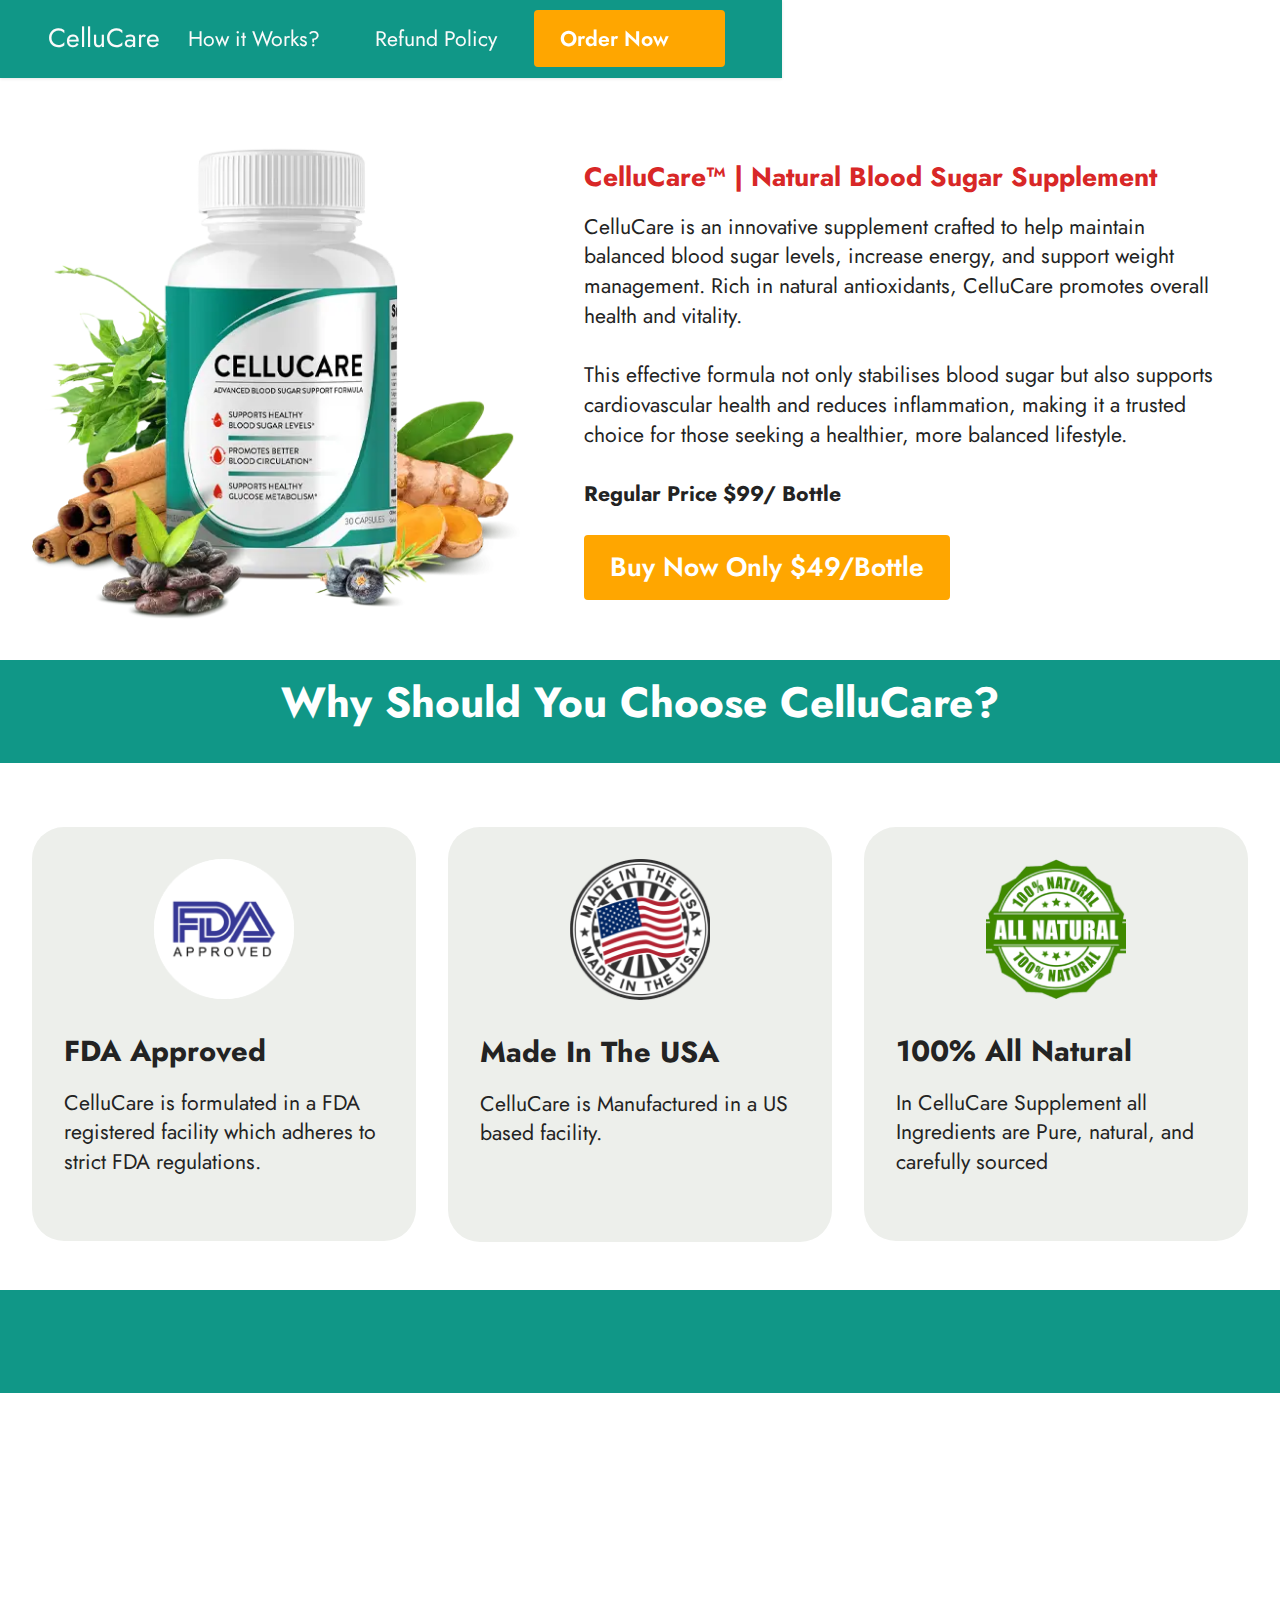
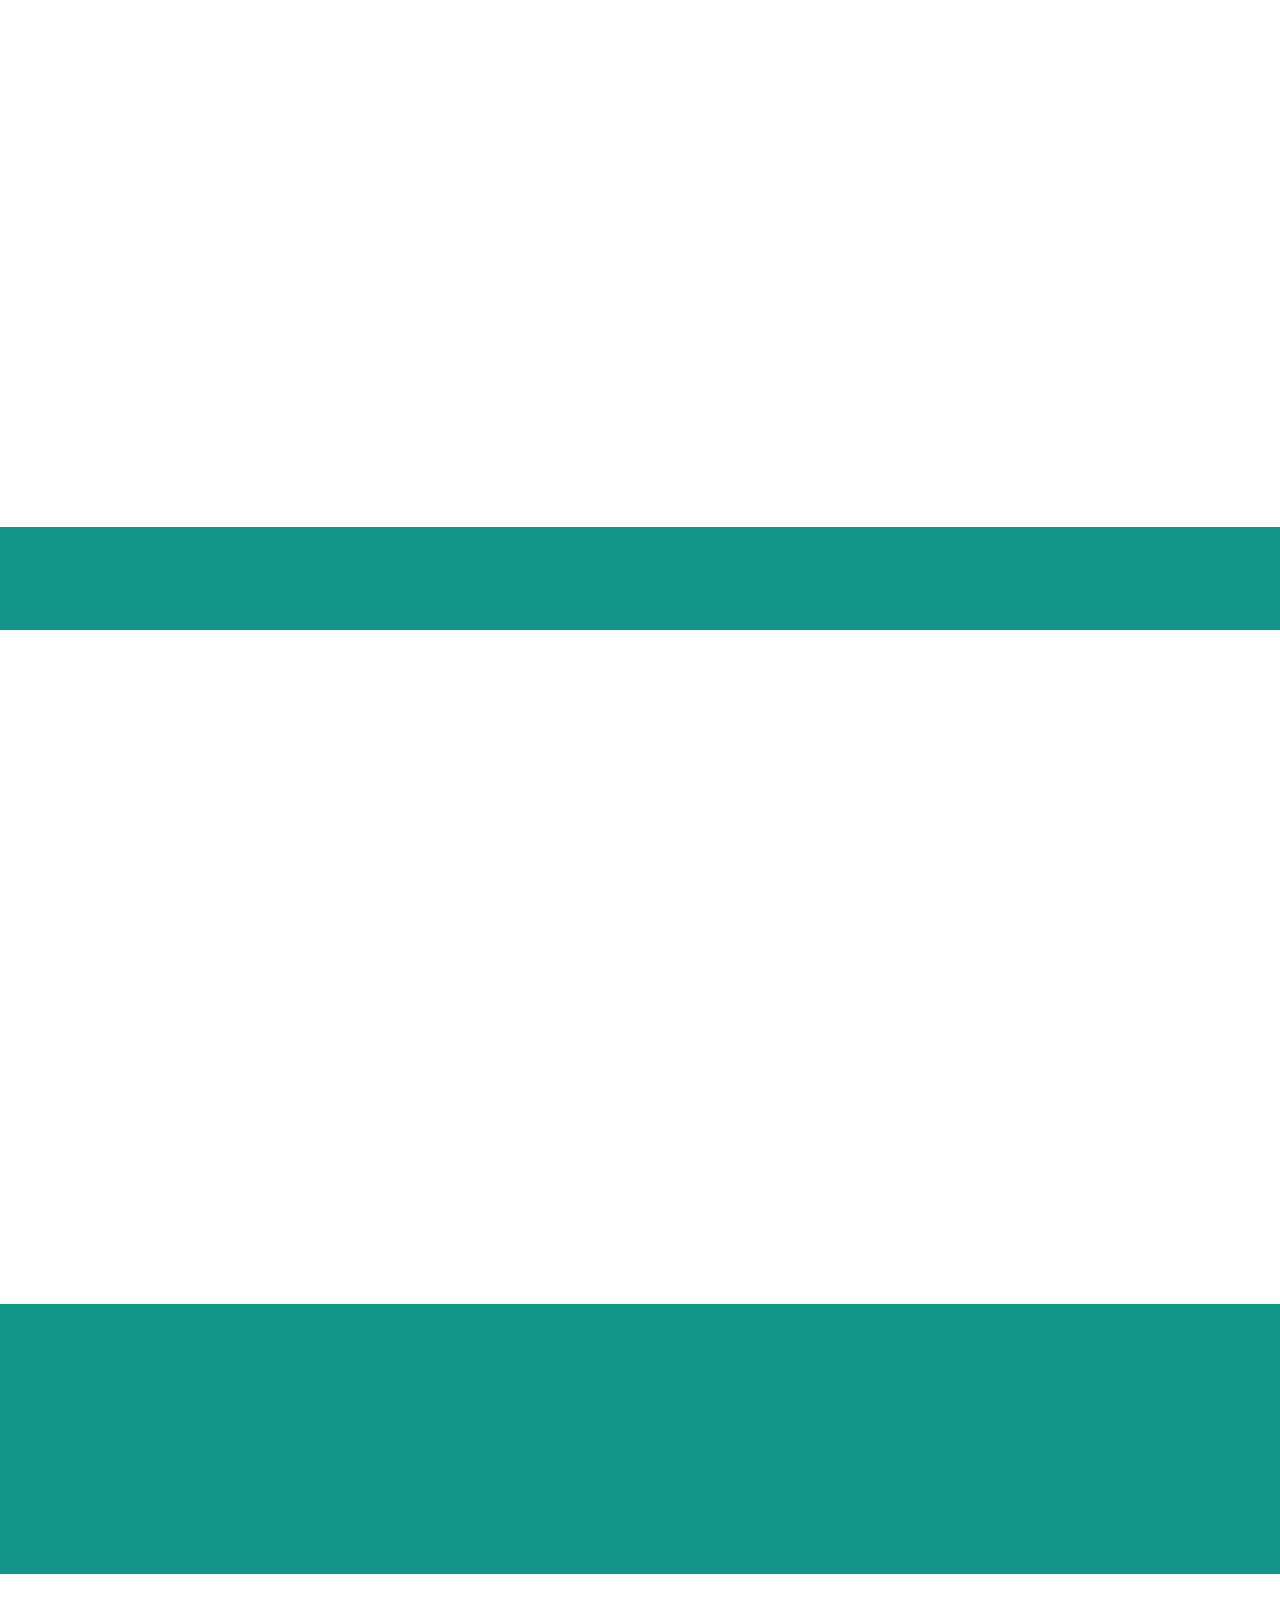
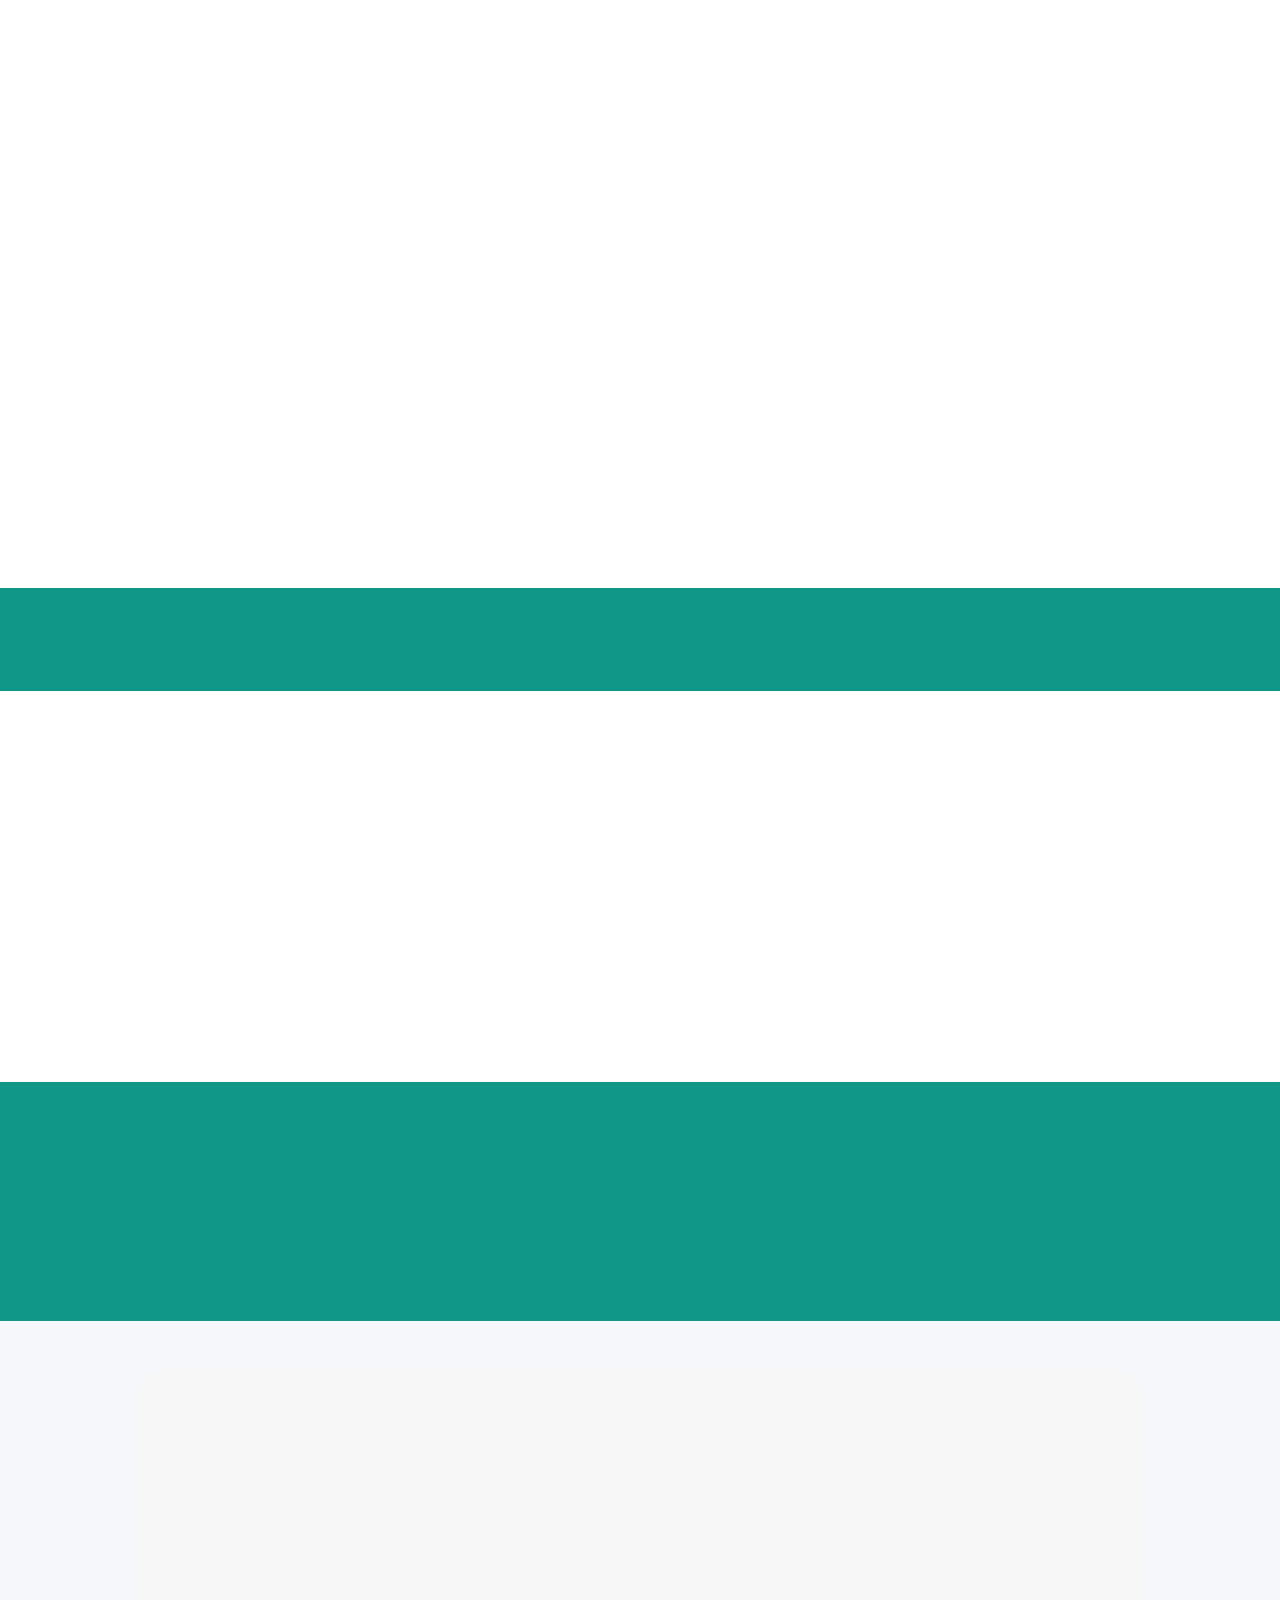
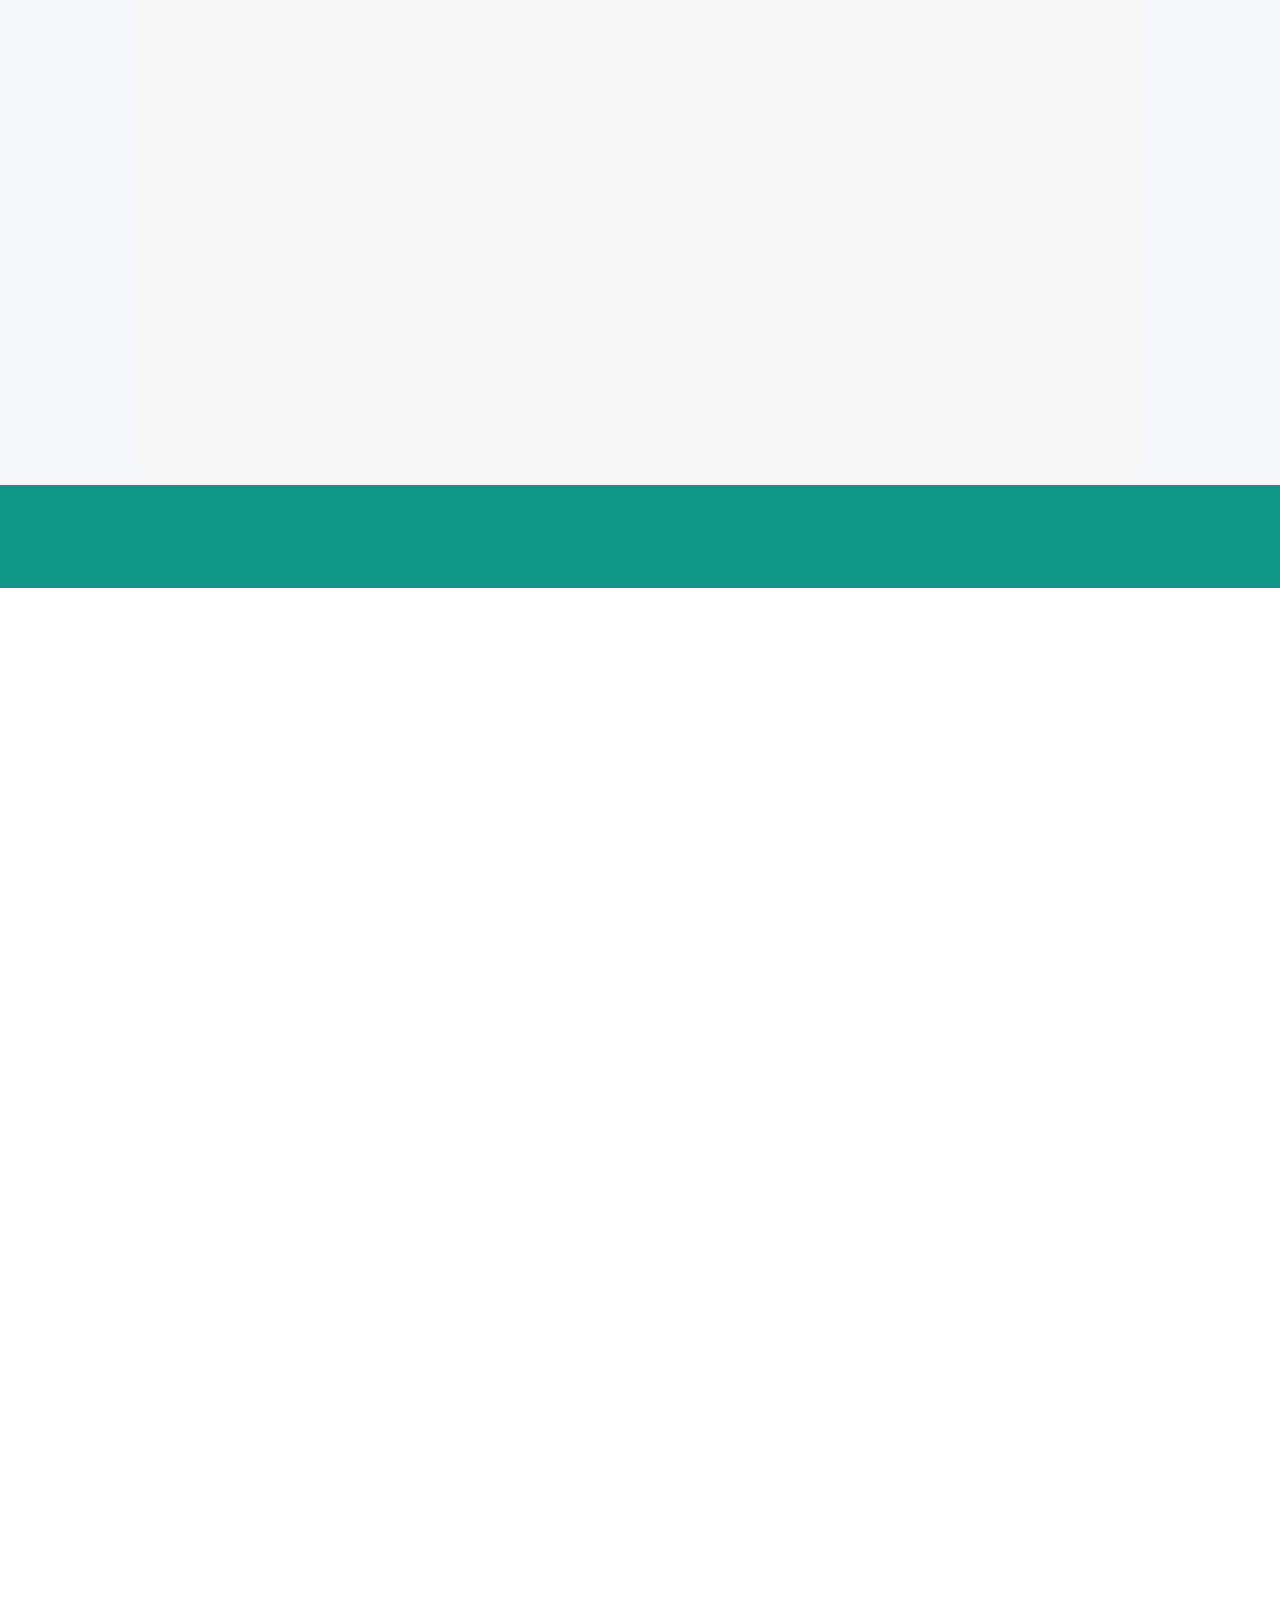
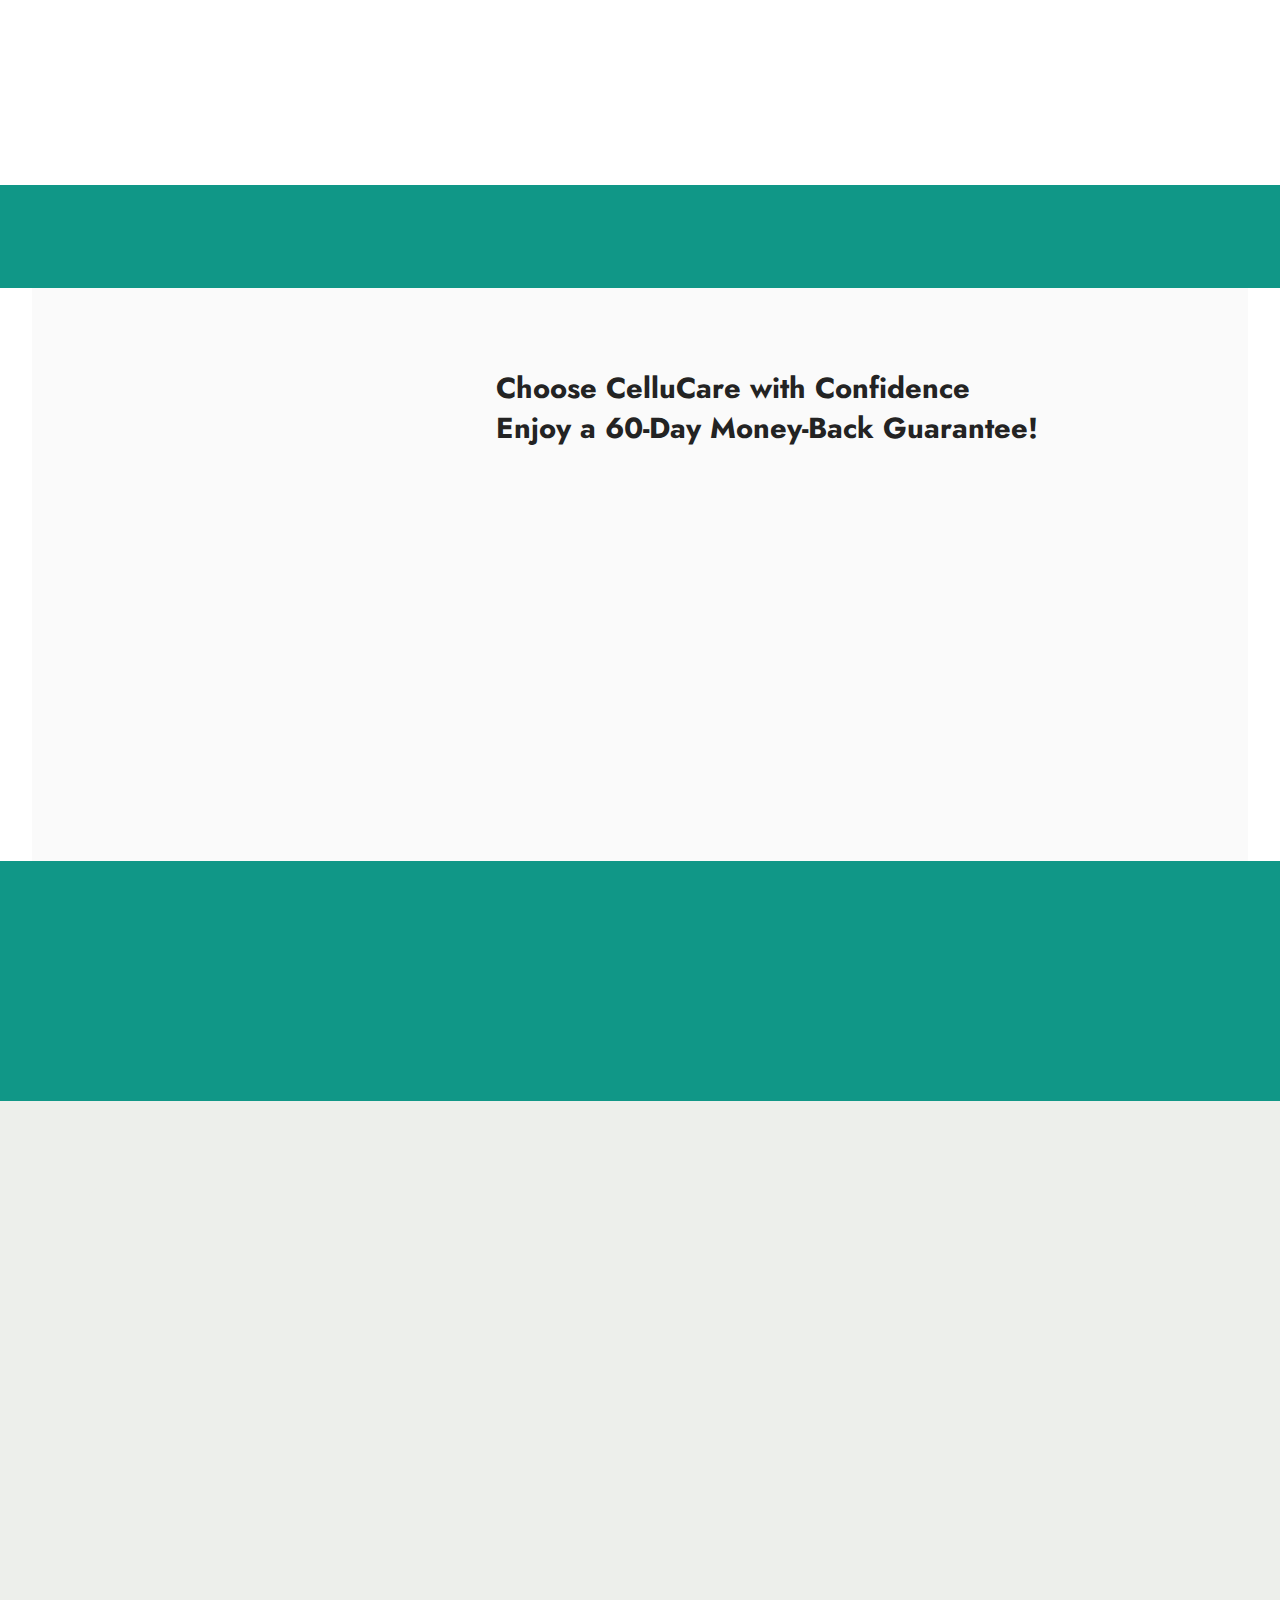
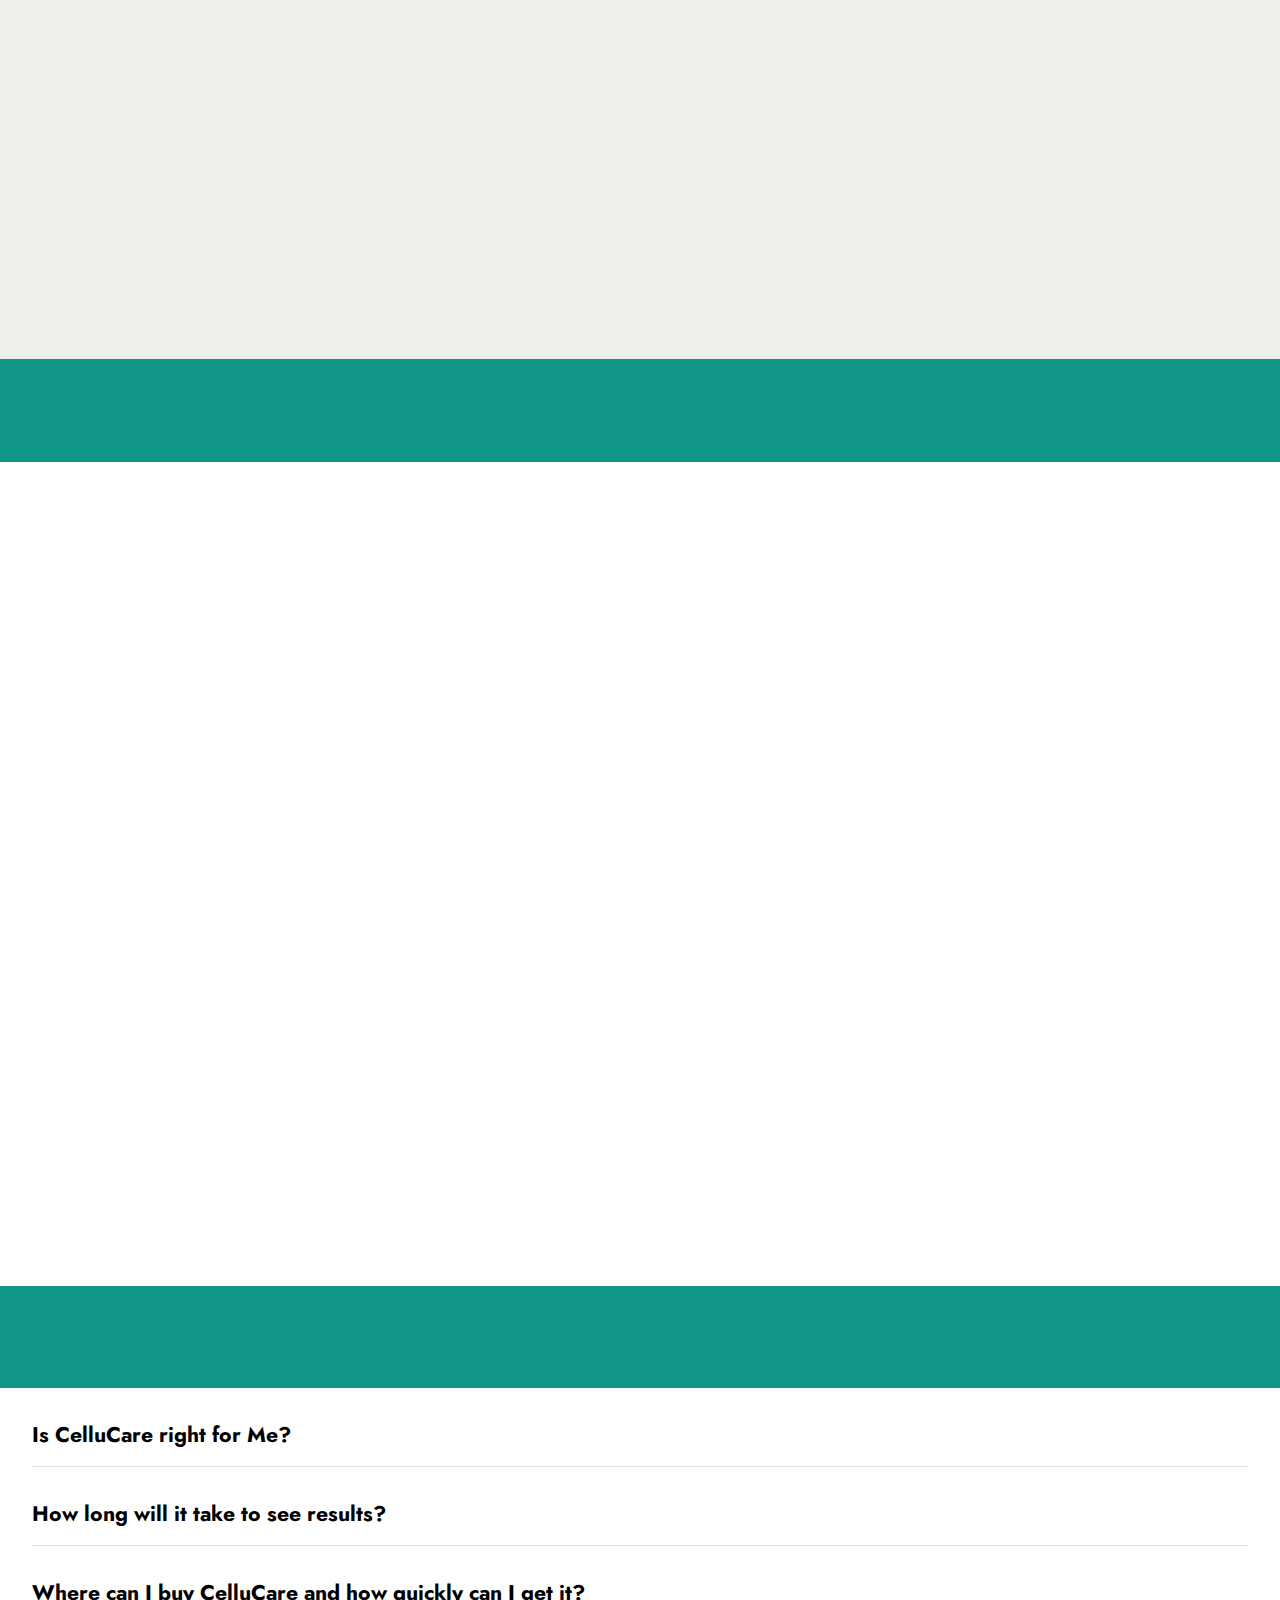
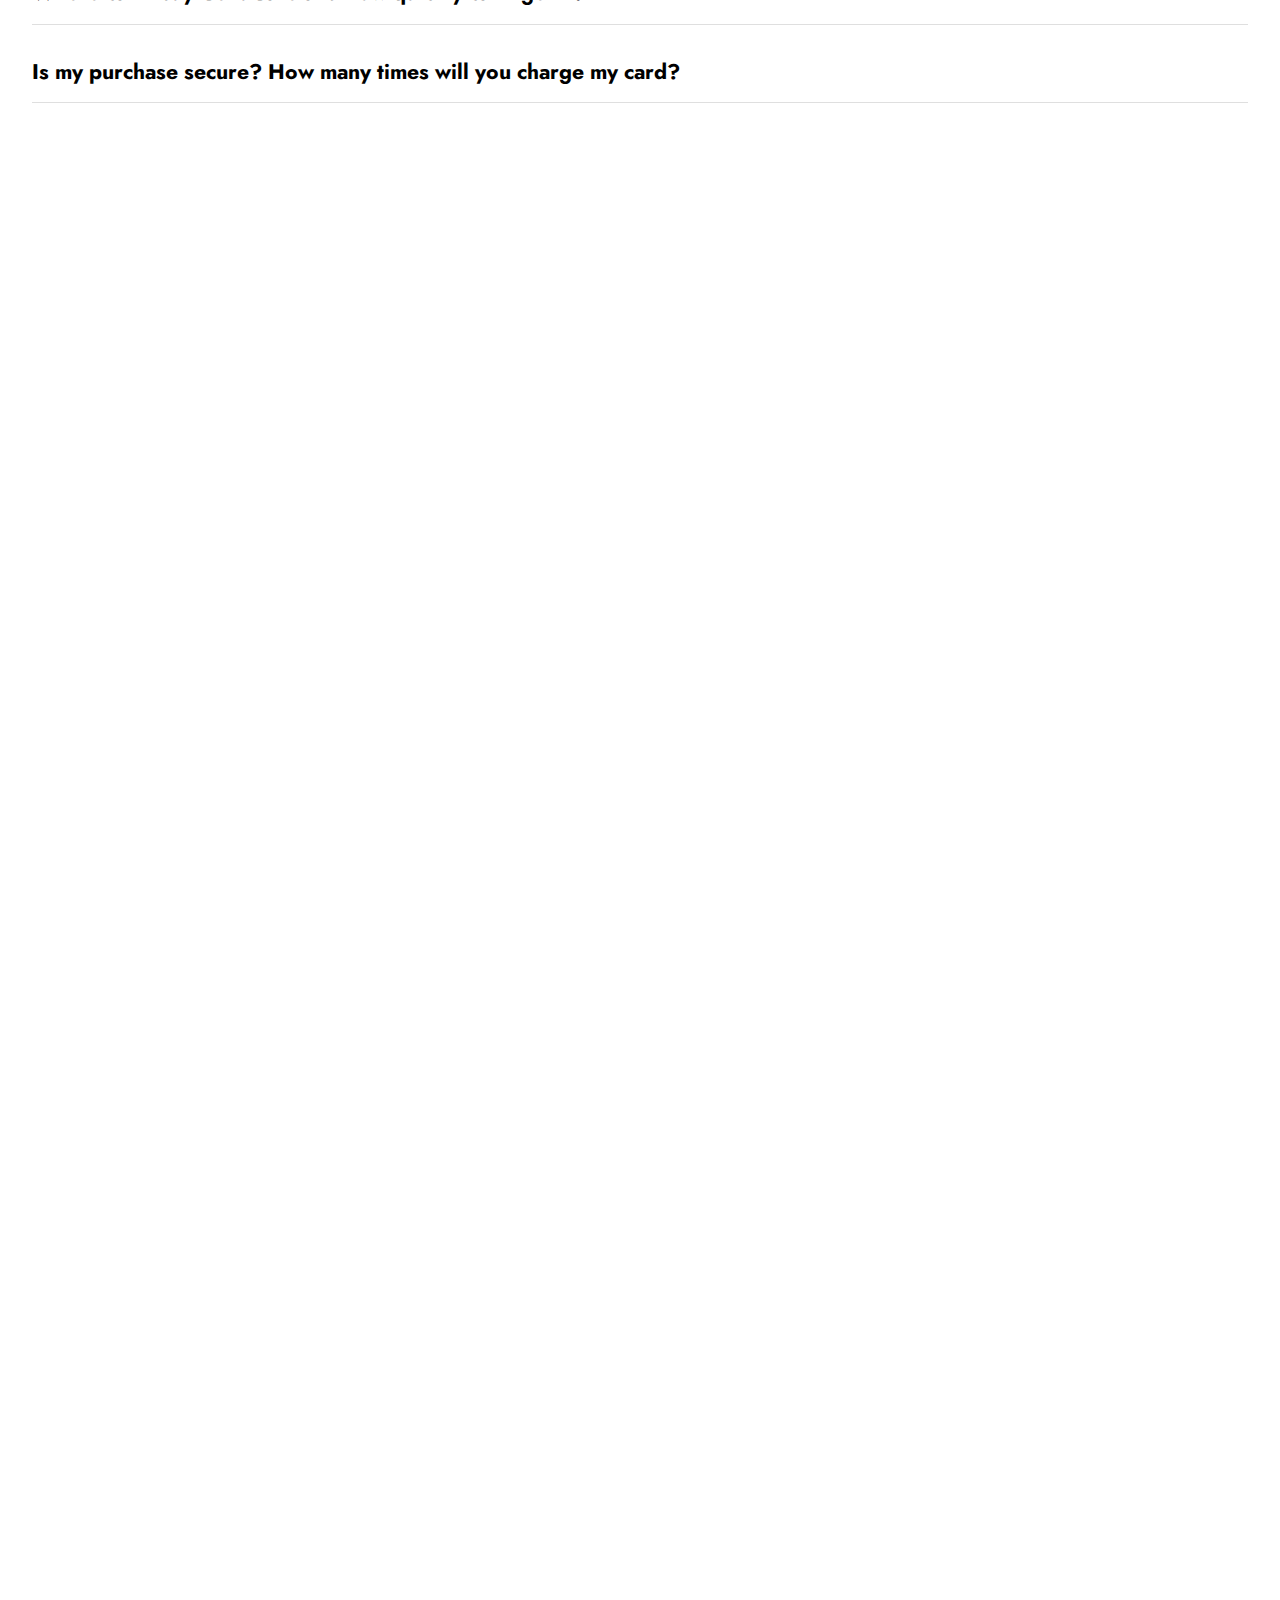
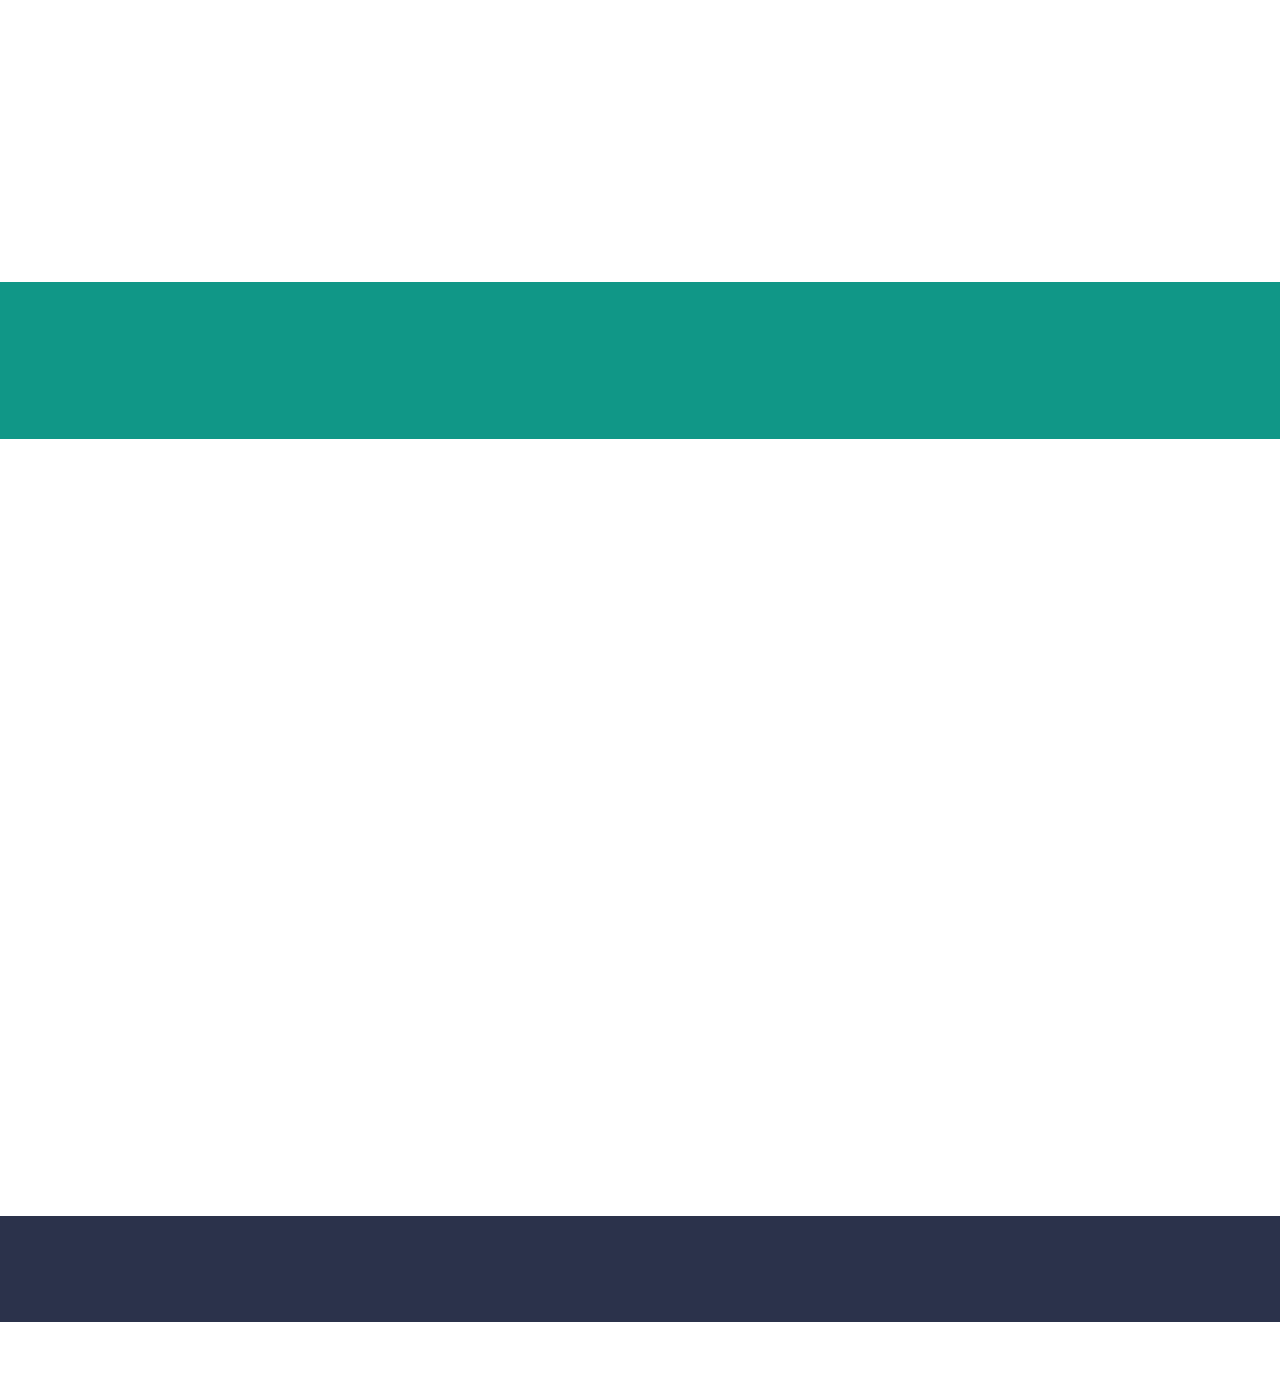
==== disclaimer.html @ e3d7dd4a "Add files via upload" ====
<!DOCTYPE html>
<html>
 <head>
  <!-- Site made with Mobirise Website Builder v5.9.11, https://mobirise.com -->
  <meta charset="utf-8"/>
  <meta content="IE=edge" http-equiv="X-UA-Compatible"/>
  <meta content="Mobirise v5.9.11, mobirise.com" name="generator"/>
  <meta content="summary_large_image" name="twitter:card">
   <meta content="assets/images/cellucare.webp" name="twitter:image:src"/>
  <meta name="keywords" content="cellucare, cellucare official site, cellucare supplement, cellucare order, cellucare price, cellucare official website, cellucare buy, cellucare discount, Cellucare supplement disclaimer, Cellucare liability, Cellucare accuracy of information, Cellucare health products, Cellucare wellness supplements, Cellucare content use, Cellucare product claims" />

<link rel="canonical" href="https://rohtash101.github.io/cellucare-live/disclaimer.html" />
<meta name="robots" content="follow, index, max-snippet:-1, max-video-preview:-1, max-image-preview:large" />
<meta property="og:type" content="website" />
<meta property="og:title" content="Cellucare | Disclaimer" />
<meta property="og:description" content="Read the Disclaimer of Cellucare to understand the rules and guidelines for using our website." />
<meta property="og:url" content="https://rohtash101.github.io/cellucare-live/disclaimer.html" />
<meta property="og:image" content="https://rohtash101.github.io/cellucare-live/assets/images/cellucare.webp" />
<meta property="og:site_name" content="Cellucare Disclaimer" />

     <title>
      Cellucare | Disclaimer
     </title>
     <link href="assets\css\mobirise2.css" rel="stylesheet"/>
     <link href="assets\css\mobirise-icons.css" rel="stylesheet"/>
     <link href="assets\css\bootstrap.min.css" rel="stylesheet"/>
     <link href="assets\css\bootstrap-grid.min.css" rel="stylesheet"/>
     <link href="assets\css\bootstrap-reboot.min.css" rel="stylesheet"/>
     <link href="assets\css\animate.css" rel="stylesheet"/>
     <link href="assets\css\style.css" rel="stylesheet"/>
     <link href="assets\css\styles.css" rel="stylesheet"/>
     <link href="assets\css\style.css" rel="stylesheet"/>
     <link as="style" href="https://fonts.googleapis.com/css?family=Jost:100,200,300,400,500,600,700,800,900,100i,200i,300i,400i,500i,600i,700i,800i,900i&amp;display=swap" onload="this.onload=null;this.rel='stylesheet'" rel="preload"/>
     <noscript>
      <link href="assets\css\css" rel="stylesheet"/>
     </noscript>
     <link as="style" href="assets\css\mbr-additional.css" rel="preload"/>
     <link href="assets\css\mbr-additional.css" rel="stylesheet" type="text/css"/>
    </meta>
   </meta>
  </meta>
  <script type="application/ld+json">
{
  "@context": "https://schema.org/", 
  "@type": "Product", 
  "name": "CelluCare",
  "image": "https://rohtash101.github.io/cellucarelive/assets/images/cellucare.webp",
  "description": "Order CelluCare™ from the official website! Explore reviews, price, and sale offers on this supplement designed to maintain healthy blood sugar levels.",
  "brand": {
    "@type": "Brand",
    "name": "CelluCare"
  },
  "sku": "",
  "offers": {
    "@type": "Offer",
    "url": "https://rohtash101.github.io/cellucare-live",
    "priceCurrency": "USD",
    "price": "69",
    "priceValidUntil": "2026-12-01",
    "availability": "https://schema.org/InStock",
    "itemCondition": "https://schema.org/NewCondition"
  },
  "aggregateRating": {
    "@type": "AggregateRating",
    "ratingValue": "5",
    "bestRating": "5",
    "worstRating": "4",
    "ratingCount": "15650"
  }
}
{
  "@context": "https://schema.org",
  "@type": "Organization",
  "name": "CelluCare",
  "alternateName": "CelluCare Official Website",
  "url": "https://rohtash101.github.io/cellucare-live",
  "logo": "https://rohtash101.github.io/cellucare-live/assets/images/vigosurge-500x500.png",
  "contactPoint": {
    "@type": "ContactPoint",
    "telephone": "800, 888, 877, 866",
    "contactType": "technical support",
    "contactOption": "TollFree",
    "areaServed": "US",
    "availableLanguage": "en"
  },
  "sameAs": "www.pinterest.com"
}
</script>
  
 </head>
 <body>
  <section class="menu menu2 cid-tLo5RlXmlD" data-bs-version="5.1" id="menu2-24" once="menu">
   <nav class="navbar navbar-dropdown navbar-fixed-top navbar-expand-lg">
    <div class="container-fluid">
     <div class="navbar-brand">
      <span class="navbar-caption-wrap">
       <a class="navbar-caption text-white text-primary display-7" href="https://rohtash101.github.io/cellucare-live/">
        CelluCare
       </a>
      </span>
     </div>
     <button aria-controls="navbarNavAltMarkup" aria-expanded="false" aria-label="Toggle navigation" class="navbar-toggler" data-bs-target="#navbarSupportedContent" data-bs-toggle="collapse" data-target="#navbarSupportedContent" data-toggle="collapse" type="button">
      <div class="hamburger">
       <span>
       </span>
       <span>
       </span>
       <span>
       </span>
       <span>
       </span>
      </div>
     </button>
     <div class="collapse navbar-collapse" id="navbarSupportedContent">
      <ul class="navbar-nav nav-dropdown" data-app-modern-menu="true">
       <li class="nav-item">
        <a class="nav-link link text-white text-primary display-4" href="https://rohtash101.github.io/cellucare-live/">
         How it Works?
        </a>
       </li>
       <li class="nav-item">
        <a class="nav-link link text-white text-primary display-4" href="https://rohtash101.github.io/cellucare-live/">
         Refund Policy
        </a>
       </li>
      </ul>
      <div class="navbar-buttons mbr-section-btn">
       <a class="btn btn-danger display-4" href="https://cctvprod.com/lcl2?iclid={gclid}">
        <span class="mobi-mbri mobi-mbri-shopping-cart mbr-iconfont mbr-iconfont-btn">
        </span>
        Order Now
       </a>
      </div>
     </div>
    </div>
   </nav>
  </section>
  <section class="content4 cid-tLclvjp4zp" data-bs-version="5.1" id="content4-3">
   <div class="container-fluid">
    <div class="row justify-content-center">
     <div class="title col-md-12 col-lg-12">
     </div>
    </div>
   </div>
  </section>
  <section class="header11 cid-tPf621qGh4" data-bs-version="5.1" id="header11-29">
   <div class="container">
    <div class="row justify-content-center">
     <div class="col-12 col-md-5 image-wrapper">
      <a href="https://rohtash101.github.io/cellucare-live/">
       <img alt="CelluCare official" class="w-100" src="assets\images\cellucare.webp"/>
      </a>
     </div>
     <div class="col-12 col-md">
      <div class="text-wrapper text-center">
       <h1 class="mbr-section-title mbr-fonts-style mb-3 display-7">
        <strong>
         CelluCare™ | Natural Blood Sugar Supplement
        </strong>
       </h1>
       <p class="mbr-text mbr-fonts-style display-4">
        CelluCare is an innovative supplement crafted to help maintain balanced blood sugar levels, increase energy, and support weight management. Rich in natural antioxidants, CelluCare promotes overall health and vitality.
        <br/>
        <br/>
        This effective formula not only stabilises blood sugar but also supports cardiovascular health and reduces inflammation, making it a trusted choice for those seeking a healthier, more balanced lifestyle.
        <br/>
        <br/>
        <strong>
         Regular Price $99/ Bottle
        </strong>
        <br/>
       </p>
       <div class="mbr-section-btn mt-3">
        <a class="btn btn-danger display-7" href="https://cctvprod.com/lcl2?iclid={gclid}">
         Buy Now Only $49/Bottle
        </a>
       </div>
      </div>
     </div>
    </div>
   </div>
  </section>
  <section class="content4 cid-tLcvjnZQTe" data-bs-version="5.1" id="content4-5">
   <div class="container-fluid">
    <div class="row justify-content-center">
     <div class="title col-md-12 col-lg-10">
      <h3 class="mbr-section-title mbr-fonts-style align-center mb-4 display-2">
       <strong>
        Why Should You Choose CelluCare?
       </strong>
      </h3>
     </div>
    </div>
   </div>
  </section>
  <section class="clients2 cid-tLnBBcIpKL" data-bs-version="5.1" id="clients2-1j">
   <div class="container">
    <div class="row justify-content-center">
     <div class="item features-without-image mb-5 col-12 col-md-4 active">
      <div class="item-wrapper">
       <div class="img-wrapper">
        <img alt="CelluCare supplement   " data-bs-slide-to="4" data-slide-to="4" src="assets\images\fda-144x144.png"/>
       </div>
       <div class="card-box align-center">
        <h5 class="card-title mbr-fonts-style mb-3 display-5">
         <strong>
          FDA Approved
         </strong>
        </h5>
        <p class="mbr-text mbr-fonts-style mb-4 display-4">
         CelluCare is formulated in a FDA registered facility which adheres to strict FDA regulations.
        </p>
       </div>
      </div>
     </div>
     <div class="item features-without-image mb-5 col-12 col-md-4">
      <div class="item-wrapper">
       <div class="img-wrapper">
        <img alt="CelluCare purchase " data-bs-slide-to="0" data-slide-to="0" src="assets\images\made-in-usa-144x144.png"/>
       </div>
       <div class="card-box align-center">
        <h5 class="card-title mbr-fonts-style mb-3 display-5">
         <strong>
          Made In The USA
         </strong>
        </h5>
        <p class="mbr-text mbr-fonts-style mb-4 display-4">
         CelluCare is Manufactured in a US based facility.
         <br/>
         <br/>
        </p>
       </div>
      </div>
     </div>
     <div class="item features-without-image mb-5 col-12 col-md-4">
      <div class="item-wrapper">
       <div class="img-wrapper">
        <img alt="CelluCare - All Natural" data-bs-slide-to="2" data-slide-to="2" src="assets\images\all-natural-144x144.png"/>
       </div>
       <div class="card-box align-center">
        <h5 class="card-title mbr-fonts-style mb-3 display-5">
         <strong>
          100% All Natural
         </strong>
        </h5>
        <p class="mbr-text mbr-fonts-style mb-4 display-4">
         In CelluCare Supplement all Ingredients are Pure, natural, and carefully sourced
        </p>
       </div>
      </div>
     </div>
    </div>
   </div>
  </section>
  <section class="content4 cid-tLis3O2Dsq" data-bs-version="5.1" id="content4-14">
   <div class="container-fluid">
    <div class="row justify-content-center">
     <div class="title col-md-12 col-lg-10">
      <h3 class="mbr-section-title mbr-fonts-style align-center mb-4 display-2">
       <strong>
        Real CelluCare Reviews
       </strong>
      </h3>
     </div>
    </div>
   </div>
  </section>
  <section class="clients2 cid-tLnyb6BCYq" data-bs-version="5.1" id="clients2-1i">
   <div class="container-fluid">
    <div class="row justify-content-center">
     <div class="item features-without-image mb-5 col-12 col-md-4 active">
      <div class="item-wrapper">
       <div class="img-wrapper">
        <img alt="CelluCare review" src="assets\images\testimonial-face3-280x280.png"/>
       </div>
       <div class="card-box align-center">
        <h5 class="card-title mbr-fonts-style mb-3 display-7">
         <strong>
          Lisa M. - Arizona, USA
         </strong>
        </h5>
        <p class="mbr-text mbr-fonts-style mb-4 display-4">
         "CelluCare has been a game-changer for me. It stabilized my blood sugar levels, boosted my energy, and I've lost weight effortlessly. Highly recommend for anyone managing their health!"
         <br/>
        </p>
        <div class="mbr-section-btn mt-3">
         <a class="btn btn-info-outline display-4" href="https://rohtash101.github.io/cellucare-live/">
          Ariana G. - New York, USA
         </a>
        </div>
       </div>
      </div>
     </div>
     <div class="item features-without-image mb-5 col-12 col-md-4">
      <div class="item-wrapper">
       <div class="img-wrapper">
        <img alt="CelluCare Review" data-bs-slide-to="1" data-slide-to="1" src="assets\images\zach-m-1-250x250.jpg"/>
       </div>
       <div class="card-box align-center">
        <h5 class="card-title mbr-fonts-style mb-3 display-7">
         <strong>
          <em>
           Robert T.. - Texas, USA
          </em>
         </strong>
        </h5>
        <p class="mbr-text mbr-fonts-style mb-4 display-4">
         "Using CelluCare, I've experienced improved energy levels and better blood sugar control. It's helped me manage my weight effectively and feel healthier overall. I'm thrilled with the results!"
         <br/>
        </p>
        <div class="mbr-section-btn mt-3">
         <a class="btn btn-info-outline display-4" href="https://rohtash101.github.io/cellucare-live/">
          John L. - California, USA
         </a>
        </div>
       </div>
      </div>
     </div>
     <div class="item features-without-image mb-5 col-12 col-md-4">
      <div class="item-wrapper">
       <div class="img-wrapper">
        <img alt="CelluCare" data-bs-slide-to="2" data-slide-to="2" src="assets\images\testimonial-face1-280x280.png"/>
       </div>
       <div class="card-box align-center">
        <h5 class="card-title mbr-fonts-style mb-3 display-7">
         <strong>
          <em>
           Sarah K. - Oregon, USA
          </em>
         </strong>
        </h5>
        <p class="mbr-text mbr-fonts-style mb-4 display-4">
         "I feel more energized and focused since starting CelluCare. My blood sugar levels are steady, and I've noticed a decrease in cravings. It's made a noticeable difference in my daily life."
         <br/>
        </p>
        <div class="mbr-section-btn mt-3">
         <a class="btn btn-info-outline display-4" href="https://rohtash101.github.io/cellucare-live/">
          Marilyn K. - Montgomery, AL
         </a>
        </div>
       </div>
      </div>
     </div>
    </div>
   </div>
  </section>
  <section class="content4 cid-tLcytCP5Mp" data-bs-version="5.1" id="content4-7">
   <div class="container-fluid">
    <div class="row justify-content-center">
     <div class="title col-md-12 col-lg-10">
      <h3 class="mbr-section-title mbr-fonts-style align-center mb-4 display-2">
       <strong>
        What Is CelluCare?
       </strong>
      </h3>
     </div>
    </div>
   </div>
  </section>
  <section class="image1 cid-tLcyX7bSsD" data-bs-version="5.1" id="image1-8">
   <div class="container">
    <div class="row align-items-center">
     <div class="col-12 col-lg-4">
      <div class="image-wrapper">
       <img alt="CelluCare sale" src="assets\images\cellucare-single-bottle-484x516.webp"/>
      </div>
     </div>
     <div class="col-12 col-lg">
      <div class="text-wrapper">
       <p class="mbr-text mbr-fonts-style display-4">
        CelluCare is an advanced formula designed to support blood sugar management, unlocking the secret to a healthier life by enhancing the body’s natural defences.
        <br/>
        <br/>
        Each capsule boosts energy, vitality, and combats fatigue. It improves insulin sensitivity, reduces bodily inflammation, and aids digestion. CelluCare promotes blood flow, supports healthy glucose metabolism, and accelerates fat-burning.
        <br/>
        <br/>
        This natural supplement is rich in antioxidants that protect cellular function and combat oxidative stress, making it beneficial for managing pre-diabetes and diabetes. It supports weight loss, vascular health, and the efficient delivery of nutrients and oxygen to organs.
        <br/>
        <br/>
        CelluCare’s adaptogenic ingredients aid the body in managing stress and anxiety, enhancing both physical and mental resilience, endurance, and stamina. The formula supports metabolic health, cardiovascular function, and overall well-being.
        <br/>
        <br/>
        Using all-natural, science-backed ingredients, CelluCare is manufactured in an FDA-approved and GMP-certified facility, ensuring high quality. This trusted product has helped many achieve their health goals.
        <br/>
       </p>
      </div>
     </div>
    </div>
   </div>
  </section>
  <section class="header14 cid-uskZNIojif" data-bs-version="5.1" id="header14-2m">
   <div class="container">
    <div class="row justify-content-center">
     <div class="card col-12 col-md-12 col-lg-12">
      <div class="card-wrapper">
       <div class="card-box align-center">
        <h1 class="card-title mbr-fonts-style mb-4 display-2">
         <strong>
          Order 6 Bottles or 3 Bottles
         </strong>
         <br/>
         <div>
          <strong>
           And Get 2 Free Bonuses!
          </strong>
         </div>
        </h1>
       </div>
      </div>
     </div>
    </div>
   </div>
  </section>
  <section class="article9 cid-uskZs7bZBM" data-bs-version="5.1" id="article09-2l">
   <div class="container-fluid">
    <div class="row justify-content-center">
     <div class="card col-md-12 col-lg-9">
      <div class="card-wrapper">
       <div class="card-content-text">
        <div class="row card-box align-left">
         <div class="item features-without-image col-12">
          <div class="item-wrapper">
          </div>
         </div>
         <div class="item features-without-image col-12">
          <div class="item-wrapper">
          </div>
         </div>
         <div class="item features-without-image col-12">
          <div class="item-wrapper">
          </div>
         </div>
        </div>
       </div>
       <div class="image-wrapper d-flex justify-content-center mt-3">
        <img alt="CelluCare price" src="assets\images\screenshot-2024-10-27-172618-1641x795.png"/>
       </div>
      </div>
     </div>
    </div>
   </div>
  </section>
  <section class="content4 cid-tLcAsozquJ" data-bs-version="5.1" id="content4-9">
   <div class="container-fluid">
    <div class="row justify-content-center">
     <div class="title col-md-12 col-lg-10">
      <h3 class="mbr-section-title mbr-fonts-style align-center mb-4 display-2">
       <strong>
        How Does CelluCare work?
       </strong>
      </h3>
     </div>
    </div>
   </div>
  </section>
  <section class="content4 cid-tLcBqcS2S9" data-bs-version="5.1" id="content4-a">
   <div class="container-fluid">
    <div class="row justify-content-center">
     <div class="title col-md-12 col-lg-12">
      <h4 class="mbr-section-subtitle align-center mbr-fonts-style mb-4 display-4">
       <div>
        This remarkable supplement enhances your body’s natural ability to regulate blood sugar levels with a specially crafted blend of natural antioxidants.
       </div>
       <div>
        <br/>
       </div>
       <div>
        By stimulating the body’s internal feedback loop, CELLUCARE plays a vital role in maintaining balanced blood sugar and activating your body's natural healing processes. Imagine waking up each day with steady energy and reduced fatigue—sounds fantastic, doesn’t it?
       </div>
       <div>
        <br/>
       </div>
       <div>
        CELLUCARE makes this possible by boosting blood flow and circulation, supporting overall vitality. Say goodbye to sudden blood sugar spikes and drops that lead to those dreaded energy crashes.
       </div>
       <div>
        <br/>
       </div>
       <div>
        With CELLUCARE, you’ll enjoy a balanced, steady state, allowing you to live life to the fullest. Bid farewell to fatigue and embrace a vibrant, energised you!
       </div>
      </h4>
     </div>
    </div>
   </div>
  </section>
  <section class="content4 cid-tLcCYwyiC8" data-bs-version="5.1" id="content4-b">
   <div class="container-fluid">
    <div class="row justify-content-center">
     <div class="title col-md-12 col-lg-12">
      <h3 class="mbr-section-title mbr-fonts-style align-center mb-4 display-2">
       <strong>
        Limited Time Special Pricing - Act Now!
       </strong>
      </h3>
      <h4 class="mbr-section-subtitle align-center mbr-fonts-style mb-4 display-5">
       Secure Your Reserved CelluCare While Stocks Last
      </h4>
     </div>
    </div>
   </div>
  </section>
  <section class="article8 cid-us5RLE7yue" data-bs-version="5.1" id="article08-2j">
   <div class="container-fluid">
    <div class="row justify-content-center">
     <div class="card col-md-12 col-lg-10">
      <div class="card-wrapper">
       <div class="image-wrapper d-flex justify-content-center mb-4">
        <a href="https://rohtash101.github.io/cellucare-live/">
         <img alt="CelluCare official website" src="assets\images\screenshot-2024-10-27-173441-1318x790.png"/>
        </a>
       </div>
       <div class="card-content-text">
        <div class="row card-box align-left">
         <div class="item features-without-image col-12">
          <div class="item-wrapper">
          </div>
         </div>
         <div class="item features-without-image col-12">
          <div class="item-wrapper">
          </div>
         </div>
         <div class="item features-without-image col-12">
          <div class="item-wrapper">
          </div>
         </div>
        </div>
       </div>
      </div>
     </div>
    </div>
   </div>
  </section>
  <section class="content4 cid-tLif188Ub6" data-bs-version="5.1" id="content4-p">
   <div class="container-fluid">
    <div class="row justify-content-center">
     <div class="title col-md-12 col-lg-10">
      <h3 class="mbr-section-title mbr-fonts-style align-center mb-4 display-2">
       <strong>
        CelluCare Ingredients
       </strong>
      </h3>
     </div>
    </div>
   </div>
  </section>
  <section class="content8 cid-tLifnd7iWJ" data-bs-version="5.1" id="content8-q">
   <div class="container-fluid">
    <div class="row justify-content-center">
     <div class="counter-container col-md-12 col-lg-11">
      <div class="mbr-text mbr-fonts-style display-4">
       <p>
        <strong>
         <a href="https://en.wikipedia.org/wiki/Turmeric" 
       target="_blank" 
       style="color:black; text-decoration: underline;">
       <b>1.Turmeric Rhizome (Curcuma longa):</b>
    </a> 
        </strong>
       </p>
       <p>
        Turmeric contains curcumin, a powerful compound with anti-inflammatory and antioxidant properties. It helps reduce oxidative stress and inflammation, common in individuals with elevated blood sugar levels. Curcumin also enhances insulin sensitivity and supports a healthy metabolic rate.
       </p>
       <p>
        <br/>
       </p>
       <p>
        <a href="https://en.wikipedia.org/wiki/Theobroma_cacao" 
       target="_blank" 
       style="color:black; text-decoration: underline;">
       <b>2.Cocoa Bean Extract (Theobroma cacao):</b>
    </a> 
       </p>
       <p>
        Rich in flavonoids, cocoa bean extract improves insulin sensitivity and reduces inflammation. It promotes blood flow, supports cardiovascular health, and aids in managing blood sugar levels. Cocoa also has mood-enhancing properties that can help minimise stress-related blood sugar spikes.
       </p>
       <p>
        <br/>
       </p>
       <p>
        <a href="https://www.webmd.com/vitamins/ai/ingredientmono-985/eleuthero" 
       target="_blank" 
       style="color:black; text-decoration: underline;">
       <b>3.Eleuthero:</b>
    </a> 
       </p>
       <p>
        Known for its adaptogenic qualities, eleuthero helps the body manage stress. It supports adrenal function, boosting energy and stamina. This extract contributes to stable blood sugar levels and overall vitality by lowering stress and promoting adrenal health.
       </p>
       <p>
        <br/>
       </p>
       <p>
        <a href="https://www.webmd.com/vitamins/ai/ingredientmono-841/gymnema#:~:text=Gymnema%20(Gymnema%20sylvestre)%20is%20a,much%20sugar%20the%20stomach%20absorbs." 
       target="_blank" 
       style="color:black; text-decoration: underline;">
       <b>4.Gymnema (Gymnema Sylvestre):</b>
    </a> 
       </p>
       <p>
        Gymnema, known as the “sugar destroyer,” reduces sugar absorption in the intestines and curbs sugar cravings. It enhances insulin function, aiding in blood glucose management and reducing the risk of type 2 diabetes.
       </p>
       <p>
        <br/>
       </p>
       <p>
       <a href="https://en.wikipedia.org/wiki/Juniper_berry" 
       target="_blank" 
       style="color:black; text-decoration: underline;">
       <b>5.Juniper Berry:</b>
    </a> 
       </p>
       <p>
        Juniper berry is high in antioxidants and anti-inflammatory compounds that protect against oxidative stress and inflammation. It supports kidney function and promotes insulin secretion and sensitivity, helping regulate blood sugar levels.
       </p>
       <p>
        <br/>
       </p>
       <p>
        <a href="https://www.healthline.com/nutrition/pine-bark-extract" 
       target="_blank" 
       style="color:black; text-decoration: underline;">
       <b>6.Pine Bark Extract:</b>
    </a> 
       </p>
       <p>
        Containing proanthocyanidins with potent antioxidant effects, pine bark extract supports blood flow and cardiovascular health. It improves insulin sensitivity, reduces oxidative stress, and aids in managing blood sugar levels.
       </p>
       <p>
        <br/>
       </p>
       <p>
        <a href="https://www.healthline.com/nutrition/banaba-leaf" 
       target="_blank" 
       style="color:black; text-decoration: underline;">
       <b>7.Banaba Leaf:</b>
    </a> 
       </p>
       <p>
        Banaba leaf, containing corosolic acid, lowers blood sugar by increasing glucose uptake into cells. It supports insulin sensitivity and helps regulate blood glucose levels, while its antioxidant properties promote overall metabolic health.
       </p>
       <p>
        <br/>
       </p>
       <p>
        <a href="https://www.webmd.com/vitamins/ai/ingredientmono-320/butchers-broom" 
       target="_blank" 
       style="color:black; text-decoration: underline;">
       <b>8.Butcher’s Broom:</b>
    </a> 
       </p>
       <p>
        Butcher’s broom improves circulation and vascular health, controlling inflammation and supporting blood vessel function. This is essential for individuals with high blood sugar, as it enhances circulation and reduces inflammation, supporting overall metabolic health.
       </p>
       <p>
        <br/>
       </p>
       <p>
        <span style="font-size: 1.4rem;">
         <strong>
         </strong>
        </span>
       </p>
       <p>
        <span style="font-size: 1.4rem;">
         <strong>
         </strong>
        </span>
       </p>
       <p>
        <span style="font-size: 1.4rem;">
         <strong>
         </strong>
        </span>
       </p>
       <p>
        <span style="font-size: 1.4rem;">
         <strong>
         </strong>
        </span>
       </p>
       <p>
        <span style="font-size: 1.4rem;">
         <strong>
         </strong>
        </span>
       </p>
       <p>
        <span style="font-size: 1.4rem;">
         <strong>
         </strong>
        </span>
       </p>
       <p>
        <span style="font-size: 1.4rem;">
         <strong>
         </strong>
        </span>
       </p>
       <div>
       </div>
       <div>
       </div>
       <div>
       </div>
       <div>
       </div>
       <div>
       </div>
       <div>
       </div>
       <div>
       </div>
       <p>
       </p>
      </div>
     </div>
    </div>
   </div>
  </section>
  <section class="content4 cid-tLin550DcI" data-bs-version="5.1" id="content4-w">
   <div class="container-fluid">
    <div class="row justify-content-center">
     <div class="title col-md-12 col-lg-10">
      <h3 class="mbr-section-title mbr-fonts-style align-center mb-4 display-2">
       <strong>
        CelluCare - Refund Policy
       </strong>
      </h3>
     </div>
    </div>
   </div>
  </section>
  <section class="features17 cid-tLinkG1RYa" data-bs-version="5.1" id="features17-x">
   <div class="container-fluid">
    <div class="content-wrapper">
     <div class="row align-items-center">
      <div class="col-12 col-lg-4">
       <div class="image-wrapper">
        <img alt="CelluCare Money back Guarantee" src="assets\images\money-back-guarantee-3-252x255.png"/>
       </div>
      </div>
      <div class="col-12 col-lg">
       <div class="text-wrapper">
        <h6 class="card-title mbr-fonts-style display-5">
         <strong>
          Choose CelluCare with Confidence
         </strong>
         <div>
          <strong>
           Enjoy a 60-Day Money-Back Guarantee!
          </strong>
         </div>
        </h6>
        <p class="mbr-text mbr-fonts-style mb-4 display-4">
         CELLUCARE offers a 100% money-back guarantee for 60 days from your original purchase date. If you’re not fully satisfied with our product or your results within the first 60 days, simply contact us via our toll-free number or send us an email, and we’ll happily provide a full refund within 48 hours of receiving the returned product. That’s right—return the product, even empty bottles, within 60 days of purchase, and you’ll receive a full refund with no questions asked (excluding shipping and handling fees).
         <br/>
        </p>
        <div class="mbr-section-btn mt-3">
         <a class="btn btn-danger display-7" href="https://cctvprod.com/lcl2?iclid={gclid}">
          <span class="mobi-mbri mobi-mbri-cart-add mbr-iconfont mbr-iconfont-btn">
          </span>
          Buy Now and Get Upto 50% Off
         </a>
        </div>
       </div>
      </div>
     </div>
    </div>
   </div>
  </section>
  <section class="content4 cid-tLioOPcRsi" data-bs-version="5.1" id="content4-z">
   <div class="container-fluid">
    <div class="row justify-content-center">
     <div class="title col-md-12 col-lg-12">
      <h3 class="mbr-section-title mbr-fonts-style align-center mb-4 display-2">
       <strong>
        Limited Time Special Pricing - Action Now!
       </strong>
      </h3>
      <h4 class="mbr-section-subtitle align-center mbr-fonts-style mb-4 display-5">
       Secure Your Reserved CelluCare While Stocks Last
      </h4>
     </div>
    </div>
   </div>
  </section>
  <section class="article8 cid-us5StzITdX" data-bs-version="5.1" id="article08-2k">
   <div class="container">
    <div class="row justify-content-center">
     <div class="card col-md-12 col-lg-11">
      <div class="card-wrapper">
       <div class="image-wrapper d-flex justify-content-center mb-4">
        <a href="https://rohtash101.github.io/cellucare-live/">
         <img alt="CelluCare shop" src="assets\images\screenshot-2024-10-27-173441-1318x790.png"/>
        </a>
       </div>
       <div class="card-content-text">
        <div class="row card-box align-left">
         <div class="item features-without-image col-12">
          <div class="item-wrapper">
          </div>
         </div>
         <div class="item features-without-image col-12">
          <div class="item-wrapper">
          </div>
         </div>
         <div class="item features-without-image col-12">
          <div class="item-wrapper">
          </div>
         </div>
        </div>
       </div>
      </div>
     </div>
    </div>
   </div>
  </section>
  <section class="content4 cid-tWBIrUyJre" data-bs-version="5.1" id="content4-2b">
   <div class="container-fluid">
    <div class="row justify-content-center">
     <div class="title col-md-12 col-lg-10">
      <h3 class="mbr-section-title mbr-fonts-style align-center mb-4 display-2">
       <strong>
        Benefits of CelluCare
       </strong>
      </h3>
     </div>
    </div>
   </div>
  </section>
  <section class="content4 cid-tWBIypOJNn" data-bs-version="5.1" id="content4-2c">
   <div class="container-fluid">
    <div class="row justify-content-center">
     <div class="title col-md-12 col-lg-12">
      <h4 class="mbr-section-subtitle align-center mbr-fonts-style mb-4 display-4">
       <div>
       </div>
       <div>
        <strong>
         1.Supports Healthy Blood Sugar Levels
        </strong>
       </div>
       <div>
        CalluCare is crafted with ingredients specifically selected to enhance insulin sensitivity and improve glucose metabolism. For instance, Gymnema contains compounds that help reduce sugar absorption in the stomach, contributing to stable blood sugar levels. By optimizing your body’s glucose processing, CalluCare helps prevent the fluctuations that can lead to long-term health issues.
       </div>
       <div>
        <strong>
         <br/>
        </strong>
       </div>
       <div>
        <strong>
         2.Increases Energy Levels
        </strong>
       </div>
       <div>
        Many ingredients in CalluCare, such as Guarana, Maca root, Eleuthero, and African mango, are renowned for their energy-boosting properties. Guarana, often found in energy drinks, acts as a natural stimulant that combats fatigue and enhances mental alertness. With a sustained energy boost, CalluCare helps you remain active and focused throughout the day.
       </div>
       <div>
        <strong>
         <br/>
        </strong>
       </div>
       <div>
        <strong>
         3.Promotes Healthy Fat-Burning
        </strong>
       </div>
       <div>
        In addition to supporting glucose metabolism, CalluCare effectively promotes fat burning. Ingredients like Coleus forskohlii and African mango have been shown to aid in healthy fat loss, making CalluCare an excellent choice for weight management. By enhancing your body’s natural fat-burning processes, it supports your overall fitness goals.
       </div>
       <div>
        <strong>
         <br/>
        </strong>
       </div>
       <div>
        <strong>
         4.Improves Cognitive Functions
        </strong>
       </div>
       <div>
        Individuals with insulin resistance and impaired glucose metabolism often experience brain fog and cognitive challenges. CalluCare aids in regulating glucose metabolism and improving insulin sensitivity, which can help alleviate brain fog and enhance cognitive performance. By ensuring your brain receives a steady supply of glucose, CalluCare promotes better focus, memory, and mental clarity.
       </div>
       <div>
        <strong>
         <br/>
        </strong>
       </div>
       <div>
        <strong>
         5.Boosts Metabolism
        </strong>
       </div>
       <div>
        The unique combination of ingredients in CalluCare helps accelerate your metabolism, enabling your body to process nutrients more efficiently and convert them into energy. This not only supports weight management but also enhances overall physical performance and stamina. A faster metabolism allows your body to burn calories more effectively, helping you maintain a healthy weight and stay energized.
       </div>
       <div>
       </div>
       <div>
       </div>
       <div>
       </div>
       <div>
       </div>
       <div>
       </div>
       <div>
       </div>
       <div>
       </div>
       <div>
       </div>
       <div>
       </div>
       <div>
        <strong>
        </strong>
       </div>
       <div>
        <strong>
        </strong>
       </div>
       <div>
        <strong>
        </strong>
       </div>
       <div>
        <strong>
        </strong>
       </div>
       <div>
        <strong>
        </strong>
       </div>
       <div>
        <strong>
        </strong>
       </div>
       <div>
        <strong>
        </strong>
       </div>
       <div>
        <strong>
        </strong>
       </div>
       <div>
        <strong>
        </strong>
       </div>
       <div>
        <strong>
        </strong>
       </div>
       <div>
        <strong>
        </strong>
       </div>
       <div>
        <strong>
        </strong>
       </div>
       <div>
        <strong>
        </strong>
       </div>
       <div>
       </div>
       <div>
       </div>
       <div>
       </div>
       <div>
       </div>
       <div>
       </div>
       <div>
       </div>
       <div>
       </div>
       <div>
       </div>
       <div>
       </div>
       <div>
       </div>
       <div>
       </div>
       <div>
       </div>
       <div>
       </div>
       <div>
       </div>
      </h4>
     </div>
    </div>
   </div>
  </section>
  <section class="content4 cid-tLiprjt83I" data-bs-version="5.1" id="content4-10">
   <div class="container-fluid">
    <div class="row justify-content-center">
     <div class="title col-md-12 col-lg-10">
      <h3 class="mbr-section-title mbr-fonts-style align-center mb-4 display-2">
       <strong>
        Frequently Asked Questions
       </strong>
      </h3>
     </div>
    </div>
   </div>
  </section>
  <section class="content17 cid-tLipKCL9ax" data-bs-version="5.1" id="content17-11">
   <div class="container">
    <div class="row justify-content-center">
     <div class="col-12 col-md-12">
      <div class="toggle-panel accordionStyles tab-content" id="bootstrap-toggle">
       <div class="card mb-3">
        <div class="card-header" id="headingOne" role="tab">
         <a aria-controls="collapse1" aria-expanded="false" class="collapsed panel-title text-black" data-bs-toggle="collapse" data-core="" data-toggle="collapse" href="https://rohtash101.github.io/cellucare-live/" role="button">
          <h6 class="panel-title-edit mbr-fonts-style mb-0 display-4">
           <strong>
            Is CelluCare right for Me?
           </strong>
          </h6>
          <span class="sign mbr-iconfont mbri-arrow-down">
          </span>
         </a>
        </div>
        <div aria-labelledby="headingOne" class="panel-collapse noScroll collapse" id="collapse1_24" role="tabpanel">
         <div class="panel-body">
          <p class="mbr-fonts-style panel-text display-4">
           CelluCare has provided amazing blood sugar support for men and women in their 30s, 40, 50s and even 70s. Because it was engineered based on teachings of modern science, CelluCare formula is very gentle yet very powerful at the same time using pure plant ingredients and natural minerals. And you can rest assured knowing it's assembled in the United States.
           <br/>
          </p>
         </div>
        </div>
       </div>
       <div class="card mb-3">
        <div class="card-header" id="headingTwo" role="tab">
         <a aria-controls="collapse2" aria-expanded="false" class="collapsed panel-title text-black" data-bs-toggle="collapse" data-core="" data-toggle="collapse" href="https://rohtash101.github.io/cellucare-live/" role="button">
          <h6 class="panel-title-edit mbr-fonts-style mb-0 display-4">
           <strong>
            How long will it take to see results?
           </strong>
          </h6>
          <span class="sign mbr-iconfont mbri-arrow-down">
          </span>
         </a>
        </div>
        <div aria-labelledby="headingTwo" class="panel-collapse noScroll collapse" id="collapse2_24" role="tabpanel">
         <div class="panel-body">
          <p class="mbr-fonts-style panel-text display-4">
           We're all different and that's why the time it takes to see results varies. Most people start feeling a difference after the first week. In our tests, the best results come when you take CelluCare consistently for 3 months (or longer) to support and optimize your entire system. Therefore, we strongly recommend you take advantage of our 3 or 6 bottle discount package.
           <br/>
          </p>
         </div>
        </div>
       </div>
       <div class="card mb-3">
        <div class="card-header" id="headingThree" role="tab">
         <a aria-controls="collapse3" aria-expanded="false" class="collapsed panel-title text-black" data-bs-toggle="collapse" data-core="" data-toggle="collapse" href="https://rohtash101.github.io/cellucare-live/" role="button">
          <h6 class="panel-title-edit mbr-fonts-style mb-0 display-4">
           <strong>
            Where can I buy CelluCare and how quickly can I get it?
           </strong>
          </h6>
          <span class="sign mbr-iconfont mbri-arrow-down">
          </span>
         </a>
        </div>
        <div aria-labelledby="headingThree" class="panel-collapse noScroll collapse" id="collapse3_24" role="tabpanel">
         <div class="panel-body">
          <p class="mbr-fonts-style panel-text display-4">
           To make sure you are buying the original product and to ensure the purity of ingredients please buy from the official website only. We'll ship your order directly to your home or office using a premium carrier such as FedEx or UPS. We strive to ship every order within 24 working hours and to make things easy you will receive an email with your tracking number so that you can follow your package. On average, the package will arrive at your doorstep somewhere between 5 to 10 days for domestic orders.
           <br/>
          </p>
         </div>
        </div>
       </div>
       <div class="card mb-3">
        <div class="card-header" id="headingThree" role="tab">
         <a aria-controls="collapse4" aria-expanded="false" class="collapsed panel-title text-black" data-bs-toggle="collapse" data-core="" data-toggle="collapse" href="https://rohtash101.github.io/cellucare-live/" role="button">
          <h6 class="panel-title-edit mbr-fonts-style mb-0 display-4">
           <strong>
            Is my purchase secure? How many times will you charge my card?
           </strong>
          </h6>
          <span class="sign mbr-iconfont mbri-arrow-down">
          </span>
         </a>
        </div>
        <div aria-labelledby="headingThree" class="panel-collapse noScroll collapse" id="collapse4_24" role="tabpanel">
         <div class="panel-body">
          <p class="mbr-fonts-style panel-text display-4">
           To purchase CelluCare you are only asked for a one time payment right on this page. There are no other future payments needed to benefit from this product. This website is highly secure. We use industry-leading technology (such as SSLs) to keep your information safe and private.
           <br/>
          </p>
         </div>
        </div>
       </div>
      </div>
     </div>
    </div>
   </div>
  </section>
  <section class="header10 cid-tLnRizxHWb mbr-fullscreen" data-bs-version="5.1" id="header10-1v">
   <div class="align-center container-fluid">
    <div class="row justify-content-center">
     <div class="col-md-12 col-lg-9">
      <h1 class="mbr-section-title mbr-fonts-style mb-3 display-2">
       <strong>
        What Happens After You Click CelluCare Buy Now or Add to Cart Button ?
       </strong>
       <strong>
        <br/>
       </strong>
      </h1>
      <p class="mbr-text mbr-fonts-style display-4">
       Once you have clicked the CelluCare Buy Now button that is right below this text, you will be taken to the secure checkout page. Just enter your information, and you will then be given instant access to the entire supplement.
       <br/>
      </p>
      <div class="image-wrap mt-4">
       <img alt="CelluCare" src="assets\images\screenshot-2024-10-27-173520-674x778.png" title=""/>
      </div>
     </div>
    </div>
   </div>
  </section>
  <section class="content5 cid-tLnTlZJxTe" data-bs-version="5.1" id="content5-1w">
   <div class="container">
    <div class="row justify-content-center">
     <div class="col-md-12 col-lg-10">
      <h4 class="mbr-section-subtitle mbr-fonts-style mb-4 display-5">
       <strong>
        How Safe Is My Credit Card Information on Your Website?
       </strong>
      </h4>
      <p class="mbr-text mbr-fonts-style display-4">
       your online privacy is one thing you can be sure we so much prioritize here and thus do not worry about losing any sensitive credentials while making your purchase of CelluCare supplement from us. Besides, You can count on Clickbank's excellent reputation and vast experience in online transactions to help protect your purchases.
       <br/>
      </p>
     </div>
    </div>
   </div>
  </section>
  <section class="content5 cid-tLnTMESCiq" data-bs-version="5.1" id="content5-1x">
   <div class="container">
    <div class="row justify-content-center">
     <div class="col-md-12 col-lg-10">
      <h4 class="mbr-section-subtitle mbr-fonts-style mb-4 display-7">
       <strong>
        CelluCare Refund Policy:
       </strong>
      </h4>
      <p class="mbr-text mbr-fonts-style display-4">
       If within the first 60-days of receipt you are not satisfied with CelluCare, you can request a refund by sending an email support@CelluCare.com to the address given inside the product and we will immediately refund your entire purchase price, with no questions asked.
       <br/>
       <br/>
       <strong>
        How Detailed Cost of CelluCare
       </strong>
       <strong>
        Safe Is My Credit Card Information on Your Website?
        <br/>
       </strong>
       <br/>
       The only place that offers CelluCare is on the official website. The website provides a few options for consumers, depending on the number of bottles they want to order at once. Buying in bulk is the easiest way to save money on each one, though it is up to the user to decide how many months they want to stick with it.
       <br/>
       <br/>
       If the user finds that CelluCare doesn’t help them in the way they hope, they can request a refund from the customer service team.
       <br/>
      </p>
     </div>
    </div>
   </div>
  </section>
  <section class="content5 cid-tLnUloylkj" data-bs-version="5.1" id="content5-1z">
   <div class="container">
    <div class="row justify-content-center">
     <div class="col-md-12 col-lg-10">
      <p class="mbr-text mbr-fonts-style display-7">
       <strong>
        Email : support@CelluCare.com
       </strong>
      </p>
     </div>
    </div>
   </div>
  </section>
  <section class="content4 cid-tLnJaKQcdz" data-bs-version="5.1" id="content4-1k">
   <div class="container-fluid">
    <div class="row justify-content-center">
     <div class="title col-md-12 col-lg-10">
      <h3 class="mbr-section-title mbr-fonts-style align-center mb-4 display-2">
       <strong>
        Don't Wait Any Longer! Order Your Discounted bottle Now!
       </strong>
      </h3>
     </div>
    </div>
   </div>
  </section>
  <section class="image1 cid-tLnK7DEj0u" data-bs-version="5.1" id="image01-1n">
   <div class="container-fluid">
    <div class="row justify-content-center">
     <div class="col-12 col-lg-5">
      <div class="image-wrapper mb-4">
       <a href="https://cctvprod.com/lcl2?iclid={gclid}">
        <img alt="CelluCareorder  " class="w-100" src="assets\images\cellucare-6.webp"/>
       </a>
      </div>
     </div>
    </div>
   </div>
  </section>
  <section class="content4 cid-tLnNfYQ0i1" data-bs-version="5.1" id="content4-1t">
   <div class="container-fluid">
    <div class="row justify-content-center">
     <div class="title col-md-12 col-lg-12">
      <h3 class="mbr-section-title mbr-fonts-style align-center mb-4 display-7">
       <strong>
        Regular Price $99/ Bottle
       </strong>
      </h3>
      <h4 class="mbr-section-subtitle align-center mbr-fonts-style mb-4 display-2">
       <strong>
        Today Only For $49/Bottle
       </strong>
      </h4>
     </div>
    </div>
   </div>
  </section>
  <section class="info3 cid-tLnQ27ma6o" data-bs-version="5.1" id="info3-1u">
   <div class="container-fluid">
    <div class="row justify-content-center">
     <div class="card col-12 col-lg-10">
      <div class="card-wrapper">
       <div class="card-box align-center">
        <div class="mbr-section-btn mt-3">
         <a class="btn btn-danger display-5" href="https://cctvprod.com/lcl2?iclid={gclid}">
          <span class="mobi-mbri mobi-mbri-shopping-cart mbr-iconfont mbr-iconfont-btn">
          </span>
          Get Your 50% Discount Now
         </a>
        </div>
       </div>
      </div>
     </div>
    </div>
   </div>
  </section>
  <section class="footer3 cid-tLo5Wq0Dtn" data-bs-version="5.1" id="footer3-25" once="footers">
   <div class="container">
    <div class="media-container-row align-center mbr-white">
     <div class="row row-links">
      <ul class="foot-menu">
       <li class="foot-menu-item mbr-fonts-style display-7">
        <a class="text-white" href="Privacy Policy.html">
         Privacy Policy
        </a>
       </li>
       <li class="foot-menu-item mbr-fonts-style display-7">
        <a class="text-white" href="Disclaimerage2.html">
         Disclaimer
        </a>
       </li>
       <li class="foot-menu-item mbr-fonts-style display-7">
        <a class="text-white" href="Terms And Conditions.html">
         Terms and Conditions
        </a>
       </li>
      </ul>
     </div>
     <div class="row row-copirayt">
      <p class="mbr-text mb-0 mbr-fonts-style mbr-white align-center display-7">
       ©Copyright 2023 CelluCare. All Rights Reserved.
      </p>
     </div>
    </div>
   </div>
  </section>
  <section class="display-7" style="padding: 0;align-items: center;justify-content: center;flex-wrap: wrap;    align-content: center;display: flex;position: relative;height: 4rem;">
   <a href="https://mobiri.se/" style="flex: 1 1;height: 4rem;position: absolute;width: 100%;z-index: 1;">
    <img alt="" src="..\..\..\..\..\Windows\system32\embedded_image_-7232211479804187255.gif" style="height: 4rem;"/>
   </a>
   <p class="display-7" style="margin: 0;text-align: center;">
    ‌
   </p>
   <a href="https://mobirise.com/builder/ai-website-builder.html" style="z-index:1">
    AI Website Builder
   </a>
  </section>
  <script src="assets\js\bootstrap.bundle.min.js">
  </script>
  <script src="assets\js\smooth-scroll.js">
  </script>
  <script src="assets\js\index.js">
  </script>
  <script src="assets\js\navbar-dropdown.js">
  </script>
  <script src="assets\js\mbr-switch-arrow.js">
  </script>
  <script src="assets\js\script.js">
  </script>
  <div class="scrollToTop mbr-arrow-up" id="scrollToTop">
   <a style="text-align: center;">
    <i class="mbr-arrow-up-icon mbr-arrow-up-icon-cm cm-icon cm-icon-smallarrow-up">
    </i>
   </a>
  </div>
  <input name="animation" type="hidden"/>
 </body>
</html>
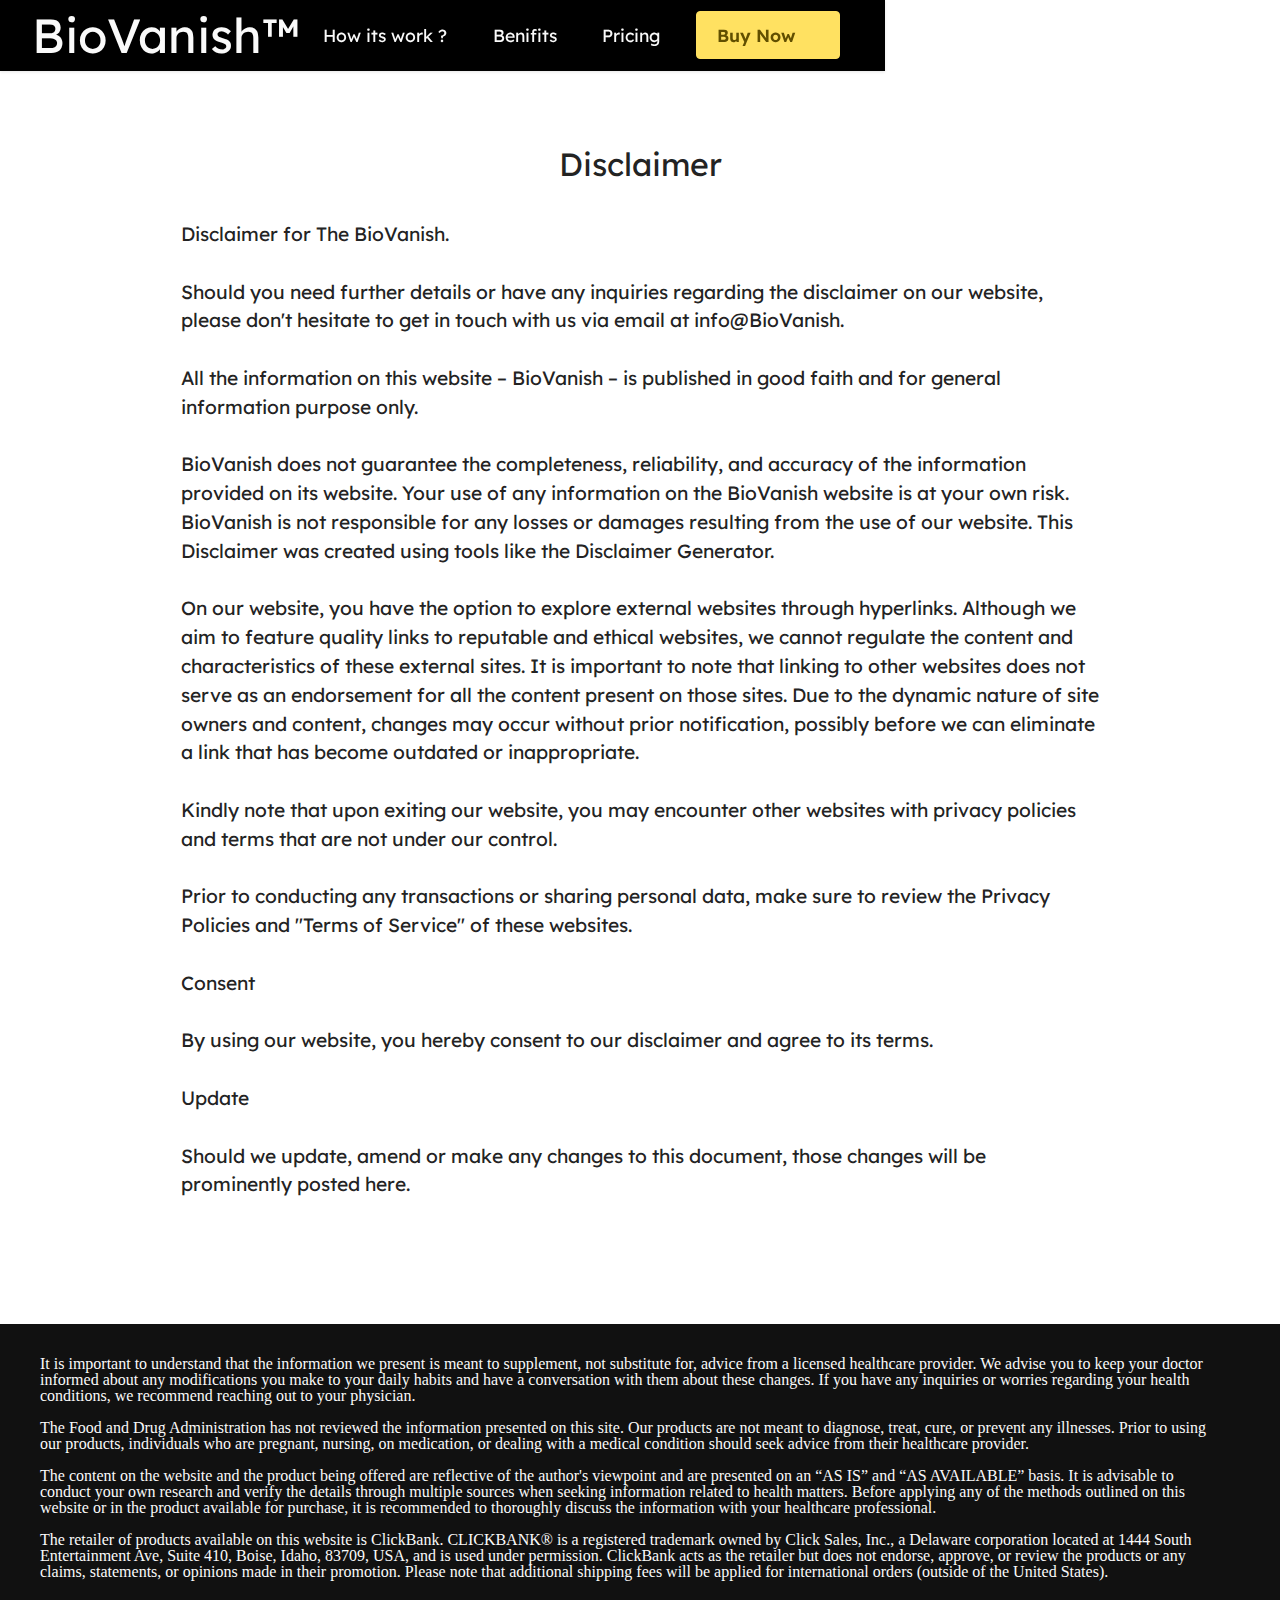
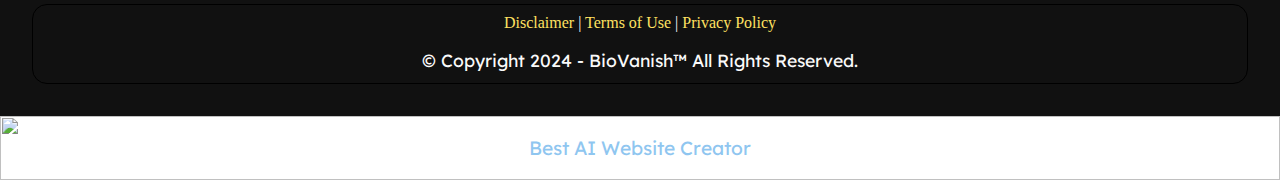
==== commit d9fb2b3e: "Add files via upload" ====
--- a/disclaimer.html
+++ b/disclaimer.html
@@ -1,62 +1,44 @@
 <!DOCTYPE html>
 <html>
  <head>
-  <!-- Site made with Mobirise Website Builder v5.9.11, https://mobirise.com -->
+  <!-- Site made with Mobirise Website Builder v5.8.14, https://mobirise.com -->
   <meta charset="utf-8"/>
   <meta content="IE=edge" http-equiv="X-UA-Compatible"/>
-  <meta content="Mobirise v5.9.11, mobirise.com" name="generator"/>
-  <meta content="summary_large_image" name="twitter:card">
-   <meta content="assets/images/cellucare.webp" name="twitter:image:src"/>
-  <meta name="keywords" content="cellucare, cellucare official site, cellucare supplement, cellucare order, cellucare price, cellucare official website, cellucare buy, cellucare discount, Cellucare supplement disclaimer, Cellucare liability, Cellucare accuracy of information, Cellucare health products, Cellucare wellness supplements, Cellucare content use, Cellucare product claims" />
-
-<link rel="canonical" href="https://rohtash101.github.io/cellucare-live/disclaimer.html" />
+  <meta content="Mobirise v5.8.14, mobirise.com" name="generator"/>
+  <meta content="width=device-width, initial-scale=1, minimum-scale=1" name="viewport"/>
+  <link href="assets/images/bottle-128x143.png" rel="shortcut icon" type="image/x-icon"/>
+  <meta content="Read the Disclaimer of BioVanish to understand the rules and guidelines for using our website." name="description"/>
+  <title>
+   BioVanish | Disclaimer
+  </title>
+  
+  <meta name="keywords" content="biovanish, bio vanish, biovanish wellme, biovanish discount, biovanish official website, biovanish reviews, biovanish buy, biovreviews, BioVanish Disclaimer, BioVanish supplement disclaimer, BioVanish liability, BioVanish accuracy of information, BioVanish health products, BioVanish wellness supplements, BioVanish content use, BioVanish product claims" />
+
+<link rel="canonical" href="https://rohtash101.github.io/biovanish-buy/disclaimer.html" />
 <meta name="robots" content="follow, index, max-snippet:-1, max-video-preview:-1, max-image-preview:large" />
 <meta property="og:type" content="website" />
-<meta property="og:title" content="Cellucare | Disclaimer" />
-<meta property="og:description" content="Read the Disclaimer of Cellucare to understand the rules and guidelines for using our website." />
-<meta property="og:url" content="https://rohtash101.github.io/cellucare-live/disclaimer.html" />
-<meta property="og:image" content="https://rohtash101.github.io/cellucare-live/assets/images/cellucare.webp" />
-<meta property="og:site_name" content="Cellucare Disclaimer" />
-
-     <title>
-      Cellucare | Disclaimer
-     </title>
-     <link href="assets\css\mobirise2.css" rel="stylesheet"/>
-     <link href="assets\css\mobirise-icons.css" rel="stylesheet"/>
-     <link href="assets\css\bootstrap.min.css" rel="stylesheet"/>
-     <link href="assets\css\bootstrap-grid.min.css" rel="stylesheet"/>
-     <link href="assets\css\bootstrap-reboot.min.css" rel="stylesheet"/>
-     <link href="assets\css\animate.css" rel="stylesheet"/>
-     <link href="assets\css\style.css" rel="stylesheet"/>
-     <link href="assets\css\styles.css" rel="stylesheet"/>
-     <link href="assets\css\style.css" rel="stylesheet"/>
-     <link as="style" href="https://fonts.googleapis.com/css?family=Jost:100,200,300,400,500,600,700,800,900,100i,200i,300i,400i,500i,600i,700i,800i,900i&amp;display=swap" onload="this.onload=null;this.rel='stylesheet'" rel="preload"/>
-     <noscript>
-      <link href="assets\css\css" rel="stylesheet"/>
-     </noscript>
-     <link as="style" href="assets\css\mbr-additional.css" rel="preload"/>
-     <link href="assets\css\mbr-additional.css" rel="stylesheet" type="text/css"/>
-    </meta>
-   </meta>
-  </meta>
-  <script type="application/ld+json">
+<meta property="og:title" content="BioVanish | Disclaimer" />
+<meta property="og:description" content="Read the Disclaimer of BioVanish to understand the rules and guidelines for using our website." />
+<meta property="og:url" content="https://rohtash101.github.io/biovanish-buy/disclaimer.html" />
+<meta property="og:image" content="https://rohtash101.github.io/biovanish-buy/assets/images/bottle-ing-1-815x571.jpg" />
+<meta property="og:site_name" content="BioVanish Disclaimer" />
+    <script type="application/ld+json">
 {
   "@context": "https://schema.org/", 
   "@type": "Product", 
-  "name": "CelluCare",
-  "image": "https://rohtash101.github.io/cellucarelive/assets/images/cellucare.webp",
-  "description": "Order CelluCare™ from the official website! Explore reviews, price, and sale offers on this supplement designed to maintain healthy blood sugar levels.",
-  "brand": {
+  "name": "BioVanish",
+  "image": "https://rohtash101.github.io/biovanish-buy/assets/images/bottle-ing-1-815x571.jpg",
+  "description": "Buy BioVanish from the official website. Explore reviews, discounts, and sale prices on the original BioVanish supplement today for just $39/bottle!"
     "@type": "Brand",
-    "name": "CelluCare"
+    "name": "BioVanish"
   },
   "sku": "",
   "offers": {
     "@type": "Offer",
-    "url": "https://rohtash101.github.io/cellucare-live",
+    "url": "https://rohtash101.github.io/biovanish-buy/",
     "priceCurrency": "USD",
-    "price": "69",
-    "priceValidUntil": "2026-12-01",
+    "price": "59",
+    "priceValidUntil": "2028-01-01",
     "availability": "https://schema.org/InStock",
     "itemCondition": "https://schema.org/NewCondition"
   },
@@ -65,37 +47,58 @@
     "ratingValue": "5",
     "bestRating": "5",
     "worstRating": "4",
-    "ratingCount": "15650"
+    "ratingCount": "86750"
   }
 }
 {
   "@context": "https://schema.org",
   "@type": "Organization",
-  "name": "CelluCare",
-  "alternateName": "CelluCare Official Website",
-  "url": "https://rohtash101.github.io/cellucare-live",
-  "logo": "https://rohtash101.github.io/cellucare-live/assets/images/vigosurge-500x500.png",
+  "name": "BioVanish",
+  "alternateName": "BioVanish Official Website",
+  "url": "https://rohtash101.github.io/biovanish-buy",
+  "logo": "https://rohtash101.github.io/biovanish-buy/assets/images/bottle-ing-1-815x571.jpg",
   "contactPoint": {
     "@type": "ContactPoint",
-    "telephone": "800, 888, 877, 866",
+    "telephone": "1-800-888-8778",
     "contactType": "technical support",
     "contactOption": "TollFree",
     "areaServed": "US",
     "availableLanguage": "en"
   },
-  "sameAs": "www.pinterest.com"
 }
 </script>
+
+
+
+
+
+
+
   
+  
+  <link href="assets\css\mobirise2.css" rel="stylesheet"/>
+  <link href="assets\css\bootstrap.min.css" rel="stylesheet"/>
+  <link href="assets\css\bootstrap-grid.min.css" rel="stylesheet"/>
+  <link href="assets\css\bootstrap-reboot.min.css" rel="stylesheet"/>
+  <link href="assets\css\style.css" rel="stylesheet"/>
+  <link href="assets\css\styles.css" rel="stylesheet"/>
+  <link href="assets\css\style.css" rel="stylesheet"/>
+  <link as="style" href="https://fonts.googleapis.com/css?family=Lexend:100,200,300,400,500,600,700,800,900&amp;display=swap" onload="this.onload=null;this.rel='stylesheet'" rel="preload"/>
+  <noscript>
+   <link href="assets\css\css" rel="stylesheet"/>
+  </noscript>
+  <link as="style" href="assets\css\mbr-additional.css" rel="preload"/>
+  <link href="assets\css\mbr-additional.css" rel="stylesheet" type="text/css"/>
  </head>
  <body>
-  <section class="menu menu2 cid-tLo5RlXmlD" data-bs-version="5.1" id="menu2-24" once="menu">
+  <section class="menu menu2 cid-sFF0ciwnEL" data-bs-version="5.1" id="menu2-f" once="menu">
    <nav class="navbar navbar-dropdown navbar-fixed-top navbar-expand-lg">
-    <div class="container-fluid">
+    <div class="container">
      <div class="navbar-brand">
       <span class="navbar-caption-wrap">
-       <a class="navbar-caption text-white text-primary display-7" href="https://rohtash101.github.io/cellucare-live/">
-        CelluCare
+       <a class="navbar-caption text-white text-primary display-2">
+        BioVanish™
+        <br/>
        </a>
       </span>
      </div>
@@ -114,1184 +117,135 @@
      <div class="collapse navbar-collapse" id="navbarSupportedContent">
       <ul class="navbar-nav nav-dropdown" data-app-modern-menu="true">
        <li class="nav-item">
-        <a class="nav-link link text-white text-primary display-4" href="https://rohtash101.github.io/cellucare-live/">
-         How it Works?
+        <a class="nav-link link text-white text-primary display-4" href="#content4-6">
+         How its work ?
         </a>
        </li>
        <li class="nav-item">
-        <a class="nav-link link text-white text-primary display-4" href="https://rohtash101.github.io/cellucare-live/">
-         Refund Policy
+        <a class="nav-link link text-white text-primary display-4" href="#content4-7">
+         Benifits
+        </a>
+       </li>
+       <li class="nav-item">
+        <a class="nav-link link text-white text-primary display-4" href="#content7-2">
+         Pricing
         </a>
        </li>
       </ul>
       <div class="navbar-buttons mbr-section-btn">
-       <a class="btn btn-danger display-4" href="https://cctvprod.com/lcl2?iclid={gclid}">
-        <span class="mobi-mbri mobi-mbri-shopping-cart mbr-iconfont mbr-iconfont-btn">
+       <a class="btn btn-warning display-4" href="https://us-biovanish.com/order">
+        <span class="mobi-mbri mobi-mbri-cart-add mbr-iconfont mbr-iconfont-btn">
         </span>
-        Order Now
+        Buy Now
        </a>
       </div>
      </div>
     </div>
    </nav>
   </section>
-  <section class="content4 cid-tLclvjp4zp" data-bs-version="5.1" id="content4-3">
-   <div class="container-fluid">
-    <div class="row justify-content-center">
-     <div class="title col-md-12 col-lg-12">
-     </div>
-    </div>
-   </div>
-  </section>
-  <section class="header11 cid-tPf621qGh4" data-bs-version="5.1" id="header11-29">
-   <div class="container">
-    <div class="row justify-content-center">
-     <div class="col-12 col-md-5 image-wrapper">
-      <a href="https://rohtash101.github.io/cellucare-live/">
-       <img alt="CelluCare official" class="w-100" src="assets\images\cellucare.webp"/>
-      </a>
-     </div>
-     <div class="col-12 col-md">
-      <div class="text-wrapper text-center">
-       <h1 class="mbr-section-title mbr-fonts-style mb-3 display-7">
-        <strong>
-         CelluCare™ | Natural Blood Sugar Supplement
-        </strong>
-       </h1>
-       <p class="mbr-text mbr-fonts-style display-4">
-        CelluCare is an innovative supplement crafted to help maintain balanced blood sugar levels, increase energy, and support weight management. Rich in natural antioxidants, CelluCare promotes overall health and vitality.
-        <br/>
-        <br/>
-        This effective formula not only stabilises blood sugar but also supports cardiovascular health and reduces inflammation, making it a trusted choice for those seeking a healthier, more balanced lifestyle.
-        <br/>
-        <br/>
-        <strong>
-         Regular Price $99/ Bottle
-        </strong>
-        <br/>
-       </p>
-       <div class="mbr-section-btn mt-3">
-        <a class="btn btn-danger display-7" href="https://cctvprod.com/lcl2?iclid={gclid}">
-         Buy Now Only $49/Bottle
-        </a>
-       </div>
-      </div>
-     </div>
-    </div>
-   </div>
-  </section>
-  <section class="content4 cid-tLcvjnZQTe" data-bs-version="5.1" id="content4-5">
-   <div class="container-fluid">
-    <div class="row justify-content-center">
-     <div class="title col-md-12 col-lg-10">
-      <h3 class="mbr-section-title mbr-fonts-style align-center mb-4 display-2">
-       <strong>
-        Why Should You Choose CelluCare?
-       </strong>
-      </h3>
-     </div>
-    </div>
-   </div>
-  </section>
-  <section class="clients2 cid-tLnBBcIpKL" data-bs-version="5.1" id="clients2-1j">
-   <div class="container">
-    <div class="row justify-content-center">
-     <div class="item features-without-image mb-5 col-12 col-md-4 active">
-      <div class="item-wrapper">
-       <div class="img-wrapper">
-        <img alt="CelluCare supplement   " data-bs-slide-to="4" data-slide-to="4" src="assets\images\fda-144x144.png"/>
-       </div>
-       <div class="card-box align-center">
-        <h5 class="card-title mbr-fonts-style mb-3 display-5">
-         <strong>
-          FDA Approved
-         </strong>
-        </h5>
-        <p class="mbr-text mbr-fonts-style mb-4 display-4">
-         CelluCare is formulated in a FDA registered facility which adheres to strict FDA regulations.
-        </p>
-       </div>
-      </div>
-     </div>
-     <div class="item features-without-image mb-5 col-12 col-md-4">
-      <div class="item-wrapper">
-       <div class="img-wrapper">
-        <img alt="CelluCare purchase " data-bs-slide-to="0" data-slide-to="0" src="assets\images\made-in-usa-144x144.png"/>
-       </div>
-       <div class="card-box align-center">
-        <h5 class="card-title mbr-fonts-style mb-3 display-5">
-         <strong>
-          Made In The USA
-         </strong>
-        </h5>
-        <p class="mbr-text mbr-fonts-style mb-4 display-4">
-         CelluCare is Manufactured in a US based facility.
-         <br/>
-         <br/>
-        </p>
-       </div>
-      </div>
-     </div>
-     <div class="item features-without-image mb-5 col-12 col-md-4">
-      <div class="item-wrapper">
-       <div class="img-wrapper">
-        <img alt="CelluCare - All Natural" data-bs-slide-to="2" data-slide-to="2" src="assets\images\all-natural-144x144.png"/>
-       </div>
-       <div class="card-box align-center">
-        <h5 class="card-title mbr-fonts-style mb-3 display-5">
-         <strong>
-          100% All Natural
-         </strong>
-        </h5>
-        <p class="mbr-text mbr-fonts-style mb-4 display-4">
-         In CelluCare Supplement all Ingredients are Pure, natural, and carefully sourced
-        </p>
-       </div>
-      </div>
-     </div>
-    </div>
-   </div>
-  </section>
-  <section class="content4 cid-tLis3O2Dsq" data-bs-version="5.1" id="content4-14">
-   <div class="container-fluid">
-    <div class="row justify-content-center">
-     <div class="title col-md-12 col-lg-10">
-      <h3 class="mbr-section-title mbr-fonts-style align-center mb-4 display-2">
-       <strong>
-        Real CelluCare Reviews
-       </strong>
-      </h3>
-     </div>
-    </div>
-   </div>
-  </section>
-  <section class="clients2 cid-tLnyb6BCYq" data-bs-version="5.1" id="clients2-1i">
-   <div class="container-fluid">
-    <div class="row justify-content-center">
-     <div class="item features-without-image mb-5 col-12 col-md-4 active">
-      <div class="item-wrapper">
-       <div class="img-wrapper">
-        <img alt="CelluCare review" src="assets\images\testimonial-face3-280x280.png"/>
-       </div>
-       <div class="card-box align-center">
-        <h5 class="card-title mbr-fonts-style mb-3 display-7">
-         <strong>
-          Lisa M. - Arizona, USA
-         </strong>
-        </h5>
-        <p class="mbr-text mbr-fonts-style mb-4 display-4">
-         "CelluCare has been a game-changer for me. It stabilized my blood sugar levels, boosted my energy, and I've lost weight effortlessly. Highly recommend for anyone managing their health!"
-         <br/>
-        </p>
-        <div class="mbr-section-btn mt-3">
-         <a class="btn btn-info-outline display-4" href="https://rohtash101.github.io/cellucare-live/">
-          Ariana G. - New York, USA
-         </a>
-        </div>
-       </div>
-      </div>
-     </div>
-     <div class="item features-without-image mb-5 col-12 col-md-4">
-      <div class="item-wrapper">
-       <div class="img-wrapper">
-        <img alt="CelluCare Review" data-bs-slide-to="1" data-slide-to="1" src="assets\images\zach-m-1-250x250.jpg"/>
-       </div>
-       <div class="card-box align-center">
-        <h5 class="card-title mbr-fonts-style mb-3 display-7">
-         <strong>
-          <em>
-           Robert T.. - Texas, USA
-          </em>
-         </strong>
-        </h5>
-        <p class="mbr-text mbr-fonts-style mb-4 display-4">
-         "Using CelluCare, I've experienced improved energy levels and better blood sugar control. It's helped me manage my weight effectively and feel healthier overall. I'm thrilled with the results!"
-         <br/>
-        </p>
-        <div class="mbr-section-btn mt-3">
-         <a class="btn btn-info-outline display-4" href="https://rohtash101.github.io/cellucare-live/">
-          John L. - California, USA
-         </a>
-        </div>
-       </div>
-      </div>
-     </div>
-     <div class="item features-without-image mb-5 col-12 col-md-4">
-      <div class="item-wrapper">
-       <div class="img-wrapper">
-        <img alt="CelluCare" data-bs-slide-to="2" data-slide-to="2" src="assets\images\testimonial-face1-280x280.png"/>
-       </div>
-       <div class="card-box align-center">
-        <h5 class="card-title mbr-fonts-style mb-3 display-7">
-         <strong>
-          <em>
-           Sarah K. - Oregon, USA
-          </em>
-         </strong>
-        </h5>
-        <p class="mbr-text mbr-fonts-style mb-4 display-4">
-         "I feel more energized and focused since starting CelluCare. My blood sugar levels are steady, and I've noticed a decrease in cravings. It's made a noticeable difference in my daily life."
-         <br/>
-        </p>
-        <div class="mbr-section-btn mt-3">
-         <a class="btn btn-info-outline display-4" href="https://rohtash101.github.io/cellucare-live/">
-          Marilyn K. - Montgomery, AL
-         </a>
-        </div>
-       </div>
-      </div>
-     </div>
-    </div>
-   </div>
-  </section>
-  <section class="content4 cid-tLcytCP5Mp" data-bs-version="5.1" id="content4-7">
-   <div class="container-fluid">
-    <div class="row justify-content-center">
-     <div class="title col-md-12 col-lg-10">
-      <h3 class="mbr-section-title mbr-fonts-style align-center mb-4 display-2">
-       <strong>
-        What Is CelluCare?
-       </strong>
-      </h3>
-     </div>
-    </div>
-   </div>
-  </section>
-  <section class="image1 cid-tLcyX7bSsD" data-bs-version="5.1" id="image1-8">
-   <div class="container">
-    <div class="row align-items-center">
-     <div class="col-12 col-lg-4">
-      <div class="image-wrapper">
-       <img alt="CelluCare sale" src="assets\images\cellucare-single-bottle-484x516.webp"/>
-      </div>
-     </div>
-     <div class="col-12 col-lg">
-      <div class="text-wrapper">
-       <p class="mbr-text mbr-fonts-style display-4">
-        CelluCare is an advanced formula designed to support blood sugar management, unlocking the secret to a healthier life by enhancing the body’s natural defences.
-        <br/>
-        <br/>
-        Each capsule boosts energy, vitality, and combats fatigue. It improves insulin sensitivity, reduces bodily inflammation, and aids digestion. CelluCare promotes blood flow, supports healthy glucose metabolism, and accelerates fat-burning.
-        <br/>
-        <br/>
-        This natural supplement is rich in antioxidants that protect cellular function and combat oxidative stress, making it beneficial for managing pre-diabetes and diabetes. It supports weight loss, vascular health, and the efficient delivery of nutrients and oxygen to organs.
-        <br/>
-        <br/>
-        CelluCare’s adaptogenic ingredients aid the body in managing stress and anxiety, enhancing both physical and mental resilience, endurance, and stamina. The formula supports metabolic health, cardiovascular function, and overall well-being.
-        <br/>
-        <br/>
-        Using all-natural, science-backed ingredients, CelluCare is manufactured in an FDA-approved and GMP-certified facility, ensuring high quality. This trusted product has helped many achieve their health goals.
-        <br/>
-       </p>
-      </div>
-     </div>
-    </div>
-   </div>
-  </section>
-  <section class="header14 cid-uskZNIojif" data-bs-version="5.1" id="header14-2m">
-   <div class="container">
-    <div class="row justify-content-center">
-     <div class="card col-12 col-md-12 col-lg-12">
-      <div class="card-wrapper">
-       <div class="card-box align-center">
-        <h1 class="card-title mbr-fonts-style mb-4 display-2">
-         <strong>
-          Order 6 Bottles or 3 Bottles
-         </strong>
-         <br/>
-         <div>
-          <strong>
-           And Get 2 Free Bonuses!
-          </strong>
-         </div>
-        </h1>
-       </div>
-      </div>
-     </div>
-    </div>
-   </div>
-  </section>
-  <section class="article9 cid-uskZs7bZBM" data-bs-version="5.1" id="article09-2l">
-   <div class="container-fluid">
-    <div class="row justify-content-center">
-     <div class="card col-md-12 col-lg-9">
-      <div class="card-wrapper">
-       <div class="card-content-text">
-        <div class="row card-box align-left">
-         <div class="item features-without-image col-12">
-          <div class="item-wrapper">
-          </div>
-         </div>
-         <div class="item features-without-image col-12">
-          <div class="item-wrapper">
-          </div>
-         </div>
-         <div class="item features-without-image col-12">
-          <div class="item-wrapper">
-          </div>
-         </div>
-        </div>
-       </div>
-       <div class="image-wrapper d-flex justify-content-center mt-3">
-        <img alt="CelluCare price" src="assets\images\screenshot-2024-10-27-172618-1641x795.png"/>
-       </div>
-      </div>
-     </div>
-    </div>
-   </div>
-  </section>
-  <section class="content4 cid-tLcAsozquJ" data-bs-version="5.1" id="content4-9">
-   <div class="container-fluid">
-    <div class="row justify-content-center">
-     <div class="title col-md-12 col-lg-10">
-      <h3 class="mbr-section-title mbr-fonts-style align-center mb-4 display-2">
-       <strong>
-        How Does CelluCare work?
-       </strong>
-      </h3>
-     </div>
-    </div>
-   </div>
-  </section>
-  <section class="content4 cid-tLcBqcS2S9" data-bs-version="5.1" id="content4-a">
-   <div class="container-fluid">
-    <div class="row justify-content-center">
-     <div class="title col-md-12 col-lg-12">
-      <h4 class="mbr-section-subtitle align-center mbr-fonts-style mb-4 display-4">
-       <div>
-        This remarkable supplement enhances your body’s natural ability to regulate blood sugar levels with a specially crafted blend of natural antioxidants.
-       </div>
-       <div>
-        <br/>
-       </div>
-       <div>
-        By stimulating the body’s internal feedback loop, CELLUCARE plays a vital role in maintaining balanced blood sugar and activating your body's natural healing processes. Imagine waking up each day with steady energy and reduced fatigue—sounds fantastic, doesn’t it?
-       </div>
-       <div>
-        <br/>
-       </div>
-       <div>
-        CELLUCARE makes this possible by boosting blood flow and circulation, supporting overall vitality. Say goodbye to sudden blood sugar spikes and drops that lead to those dreaded energy crashes.
-       </div>
-       <div>
-        <br/>
-       </div>
-       <div>
-        With CELLUCARE, you’ll enjoy a balanced, steady state, allowing you to live life to the fullest. Bid farewell to fatigue and embrace a vibrant, energised you!
-       </div>
-      </h4>
-     </div>
-    </div>
-   </div>
-  </section>
-  <section class="content4 cid-tLcCYwyiC8" data-bs-version="5.1" id="content4-b">
-   <div class="container-fluid">
-    <div class="row justify-content-center">
-     <div class="title col-md-12 col-lg-12">
-      <h3 class="mbr-section-title mbr-fonts-style align-center mb-4 display-2">
-       <strong>
-        Limited Time Special Pricing - Act Now!
-       </strong>
-      </h3>
-      <h4 class="mbr-section-subtitle align-center mbr-fonts-style mb-4 display-5">
-       Secure Your Reserved CelluCare While Stocks Last
-      </h4>
-     </div>
-    </div>
-   </div>
-  </section>
-  <section class="article8 cid-us5RLE7yue" data-bs-version="5.1" id="article08-2j">
-   <div class="container-fluid">
-    <div class="row justify-content-center">
-     <div class="card col-md-12 col-lg-10">
-      <div class="card-wrapper">
-       <div class="image-wrapper d-flex justify-content-center mb-4">
-        <a href="https://rohtash101.github.io/cellucare-live/">
-         <img alt="CelluCare official website" src="assets\images\screenshot-2024-10-27-173441-1318x790.png"/>
-        </a>
-       </div>
-       <div class="card-content-text">
-        <div class="row card-box align-left">
-         <div class="item features-without-image col-12">
-          <div class="item-wrapper">
-          </div>
-         </div>
-         <div class="item features-without-image col-12">
-          <div class="item-wrapper">
-          </div>
-         </div>
-         <div class="item features-without-image col-12">
-          <div class="item-wrapper">
-          </div>
-         </div>
-        </div>
-       </div>
-      </div>
-     </div>
-    </div>
-   </div>
-  </section>
-  <section class="content4 cid-tLif188Ub6" data-bs-version="5.1" id="content4-p">
-   <div class="container-fluid">
-    <div class="row justify-content-center">
-     <div class="title col-md-12 col-lg-10">
-      <h3 class="mbr-section-title mbr-fonts-style align-center mb-4 display-2">
-       <strong>
-        CelluCare Ingredients
-       </strong>
-      </h3>
-     </div>
-    </div>
-   </div>
-  </section>
-  <section class="content8 cid-tLifnd7iWJ" data-bs-version="5.1" id="content8-q">
-   <div class="container-fluid">
-    <div class="row justify-content-center">
-     <div class="counter-container col-md-12 col-lg-11">
-      <div class="mbr-text mbr-fonts-style display-4">
-       <p>
-        <strong>
-         <a href="https://en.wikipedia.org/wiki/Turmeric" 
-       target="_blank" 
-       style="color:black; text-decoration: underline;">
-       <b>1.Turmeric Rhizome (Curcuma longa):</b>
-    </a> 
-        </strong>
-       </p>
-       <p>
-        Turmeric contains curcumin, a powerful compound with anti-inflammatory and antioxidant properties. It helps reduce oxidative stress and inflammation, common in individuals with elevated blood sugar levels. Curcumin also enhances insulin sensitivity and supports a healthy metabolic rate.
-       </p>
-       <p>
-        <br/>
-       </p>
-       <p>
-        <a href="https://en.wikipedia.org/wiki/Theobroma_cacao" 
-       target="_blank" 
-       style="color:black; text-decoration: underline;">
-       <b>2.Cocoa Bean Extract (Theobroma cacao):</b>
-    </a> 
-       </p>
-       <p>
-        Rich in flavonoids, cocoa bean extract improves insulin sensitivity and reduces inflammation. It promotes blood flow, supports cardiovascular health, and aids in managing blood sugar levels. Cocoa also has mood-enhancing properties that can help minimise stress-related blood sugar spikes.
-       </p>
-       <p>
-        <br/>
-       </p>
-       <p>
-        <a href="https://www.webmd.com/vitamins/ai/ingredientmono-985/eleuthero" 
-       target="_blank" 
-       style="color:black; text-decoration: underline;">
-       <b>3.Eleuthero:</b>
-    </a> 
-       </p>
-       <p>
-        Known for its adaptogenic qualities, eleuthero helps the body manage stress. It supports adrenal function, boosting energy and stamina. This extract contributes to stable blood sugar levels and overall vitality by lowering stress and promoting adrenal health.
-       </p>
-       <p>
-        <br/>
-       </p>
-       <p>
-        <a href="https://www.webmd.com/vitamins/ai/ingredientmono-841/gymnema#:~:text=Gymnema%20(Gymnema%20sylvestre)%20is%20a,much%20sugar%20the%20stomach%20absorbs." 
-       target="_blank" 
-       style="color:black; text-decoration: underline;">
-       <b>4.Gymnema (Gymnema Sylvestre):</b>
-    </a> 
-       </p>
-       <p>
-        Gymnema, known as the “sugar destroyer,” reduces sugar absorption in the intestines and curbs sugar cravings. It enhances insulin function, aiding in blood glucose management and reducing the risk of type 2 diabetes.
-       </p>
-       <p>
-        <br/>
-       </p>
-       <p>
-       <a href="https://en.wikipedia.org/wiki/Juniper_berry" 
-       target="_blank" 
-       style="color:black; text-decoration: underline;">
-       <b>5.Juniper Berry:</b>
-    </a> 
-       </p>
-       <p>
-        Juniper berry is high in antioxidants and anti-inflammatory compounds that protect against oxidative stress and inflammation. It supports kidney function and promotes insulin secretion and sensitivity, helping regulate blood sugar levels.
-       </p>
-       <p>
-        <br/>
-       </p>
-       <p>
-        <a href="https://www.healthline.com/nutrition/pine-bark-extract" 
-       target="_blank" 
-       style="color:black; text-decoration: underline;">
-       <b>6.Pine Bark Extract:</b>
-    </a> 
-       </p>
-       <p>
-        Containing proanthocyanidins with potent antioxidant effects, pine bark extract supports blood flow and cardiovascular health. It improves insulin sensitivity, reduces oxidative stress, and aids in managing blood sugar levels.
-       </p>
-       <p>
-        <br/>
-       </p>
-       <p>
-        <a href="https://www.healthline.com/nutrition/banaba-leaf" 
-       target="_blank" 
-       style="color:black; text-decoration: underline;">
-       <b>7.Banaba Leaf:</b>
-    </a> 
-       </p>
-       <p>
-        Banaba leaf, containing corosolic acid, lowers blood sugar by increasing glucose uptake into cells. It supports insulin sensitivity and helps regulate blood glucose levels, while its antioxidant properties promote overall metabolic health.
-       </p>
-       <p>
-        <br/>
-       </p>
-       <p>
-        <a href="https://www.webmd.com/vitamins/ai/ingredientmono-320/butchers-broom" 
-       target="_blank" 
-       style="color:black; text-decoration: underline;">
-       <b>8.Butcher’s Broom:</b>
-    </a> 
-       </p>
-       <p>
-        Butcher’s broom improves circulation and vascular health, controlling inflammation and supporting blood vessel function. This is essential for individuals with high blood sugar, as it enhances circulation and reduces inflammation, supporting overall metabolic health.
-       </p>
-       <p>
-        <br/>
-       </p>
-       <p>
-        <span style="font-size: 1.4rem;">
-         <strong>
-         </strong>
-        </span>
-       </p>
-       <p>
-        <span style="font-size: 1.4rem;">
-         <strong>
-         </strong>
-        </span>
-       </p>
-       <p>
-        <span style="font-size: 1.4rem;">
-         <strong>
-         </strong>
-        </span>
-       </p>
-       <p>
-        <span style="font-size: 1.4rem;">
-         <strong>
-         </strong>
-        </span>
-       </p>
-       <p>
-        <span style="font-size: 1.4rem;">
-         <strong>
-         </strong>
-        </span>
-       </p>
-       <p>
-        <span style="font-size: 1.4rem;">
-         <strong>
-         </strong>
-        </span>
-       </p>
-       <p>
-        <span style="font-size: 1.4rem;">
-         <strong>
-         </strong>
-        </span>
-       </p>
-       <div>
-       </div>
-       <div>
-       </div>
-       <div>
-       </div>
-       <div>
-       </div>
-       <div>
-       </div>
-       <div>
-       </div>
-       <div>
-       </div>
-       <p>
-       </p>
-      </div>
-     </div>
-    </div>
-   </div>
-  </section>
-  <section class="content4 cid-tLin550DcI" data-bs-version="5.1" id="content4-w">
-   <div class="container-fluid">
-    <div class="row justify-content-center">
-     <div class="title col-md-12 col-lg-10">
-      <h3 class="mbr-section-title mbr-fonts-style align-center mb-4 display-2">
-       <strong>
-        CelluCare - Refund Policy
-       </strong>
-      </h3>
-     </div>
-    </div>
-   </div>
-  </section>
-  <section class="features17 cid-tLinkG1RYa" data-bs-version="5.1" id="features17-x">
-   <div class="container-fluid">
-    <div class="content-wrapper">
-     <div class="row align-items-center">
-      <div class="col-12 col-lg-4">
-       <div class="image-wrapper">
-        <img alt="CelluCare Money back Guarantee" src="assets\images\money-back-guarantee-3-252x255.png"/>
-       </div>
-      </div>
-      <div class="col-12 col-lg">
-       <div class="text-wrapper">
-        <h6 class="card-title mbr-fonts-style display-5">
-         <strong>
-          Choose CelluCare with Confidence
-         </strong>
-         <div>
-          <strong>
-           Enjoy a 60-Day Money-Back Guarantee!
-          </strong>
-         </div>
-        </h6>
-        <p class="mbr-text mbr-fonts-style mb-4 display-4">
-         CELLUCARE offers a 100% money-back guarantee for 60 days from your original purchase date. If you’re not fully satisfied with our product or your results within the first 60 days, simply contact us via our toll-free number or send us an email, and we’ll happily provide a full refund within 48 hours of receiving the returned product. That’s right—return the product, even empty bottles, within 60 days of purchase, and you’ll receive a full refund with no questions asked (excluding shipping and handling fees).
-         <br/>
-        </p>
-        <div class="mbr-section-btn mt-3">
-         <a class="btn btn-danger display-7" href="https://cctvprod.com/lcl2?iclid={gclid}">
-          <span class="mobi-mbri mobi-mbri-cart-add mbr-iconfont mbr-iconfont-btn">
-          </span>
-          Buy Now and Get Upto 50% Off
-         </a>
-        </div>
-       </div>
-      </div>
-     </div>
-    </div>
-   </div>
-  </section>
-  <section class="content4 cid-tLioOPcRsi" data-bs-version="5.1" id="content4-z">
-   <div class="container-fluid">
-    <div class="row justify-content-center">
-     <div class="title col-md-12 col-lg-12">
-      <h3 class="mbr-section-title mbr-fonts-style align-center mb-4 display-2">
-       <strong>
-        Limited Time Special Pricing - Action Now!
-       </strong>
-      </h3>
-      <h4 class="mbr-section-subtitle align-center mbr-fonts-style mb-4 display-5">
-       Secure Your Reserved CelluCare While Stocks Last
-      </h4>
-     </div>
-    </div>
-   </div>
-  </section>
-  <section class="article8 cid-us5StzITdX" data-bs-version="5.1" id="article08-2k">
-   <div class="container">
-    <div class="row justify-content-center">
-     <div class="card col-md-12 col-lg-11">
-      <div class="card-wrapper">
-       <div class="image-wrapper d-flex justify-content-center mb-4">
-        <a href="https://rohtash101.github.io/cellucare-live/">
-         <img alt="CelluCare shop" src="assets\images\screenshot-2024-10-27-173441-1318x790.png"/>
-        </a>
-       </div>
-       <div class="card-content-text">
-        <div class="row card-box align-left">
-         <div class="item features-without-image col-12">
-          <div class="item-wrapper">
-          </div>
-         </div>
-         <div class="item features-without-image col-12">
-          <div class="item-wrapper">
-          </div>
-         </div>
-         <div class="item features-without-image col-12">
-          <div class="item-wrapper">
-          </div>
-         </div>
-        </div>
-       </div>
-      </div>
-     </div>
-    </div>
-   </div>
-  </section>
-  <section class="content4 cid-tWBIrUyJre" data-bs-version="5.1" id="content4-2b">
-   <div class="container-fluid">
-    <div class="row justify-content-center">
-     <div class="title col-md-12 col-lg-10">
-      <h3 class="mbr-section-title mbr-fonts-style align-center mb-4 display-2">
-       <strong>
-        Benefits of CelluCare
-       </strong>
-      </h3>
-     </div>
-    </div>
-   </div>
-  </section>
-  <section class="content4 cid-tWBIypOJNn" data-bs-version="5.1" id="content4-2c">
-   <div class="container-fluid">
-    <div class="row justify-content-center">
-     <div class="title col-md-12 col-lg-12">
-      <h4 class="mbr-section-subtitle align-center mbr-fonts-style mb-4 display-4">
-       <div>
-       </div>
-       <div>
-        <strong>
-         1.Supports Healthy Blood Sugar Levels
-        </strong>
-       </div>
-       <div>
-        CalluCare is crafted with ingredients specifically selected to enhance insulin sensitivity and improve glucose metabolism. For instance, Gymnema contains compounds that help reduce sugar absorption in the stomach, contributing to stable blood sugar levels. By optimizing your body’s glucose processing, CalluCare helps prevent the fluctuations that can lead to long-term health issues.
-       </div>
-       <div>
-        <strong>
-         <br/>
-        </strong>
-       </div>
-       <div>
-        <strong>
-         2.Increases Energy Levels
-        </strong>
-       </div>
-       <div>
-        Many ingredients in CalluCare, such as Guarana, Maca root, Eleuthero, and African mango, are renowned for their energy-boosting properties. Guarana, often found in energy drinks, acts as a natural stimulant that combats fatigue and enhances mental alertness. With a sustained energy boost, CalluCare helps you remain active and focused throughout the day.
-       </div>
-       <div>
-        <strong>
-         <br/>
-        </strong>
-       </div>
-       <div>
-        <strong>
-         3.Promotes Healthy Fat-Burning
-        </strong>
-       </div>
-       <div>
-        In addition to supporting glucose metabolism, CalluCare effectively promotes fat burning. Ingredients like Coleus forskohlii and African mango have been shown to aid in healthy fat loss, making CalluCare an excellent choice for weight management. By enhancing your body’s natural fat-burning processes, it supports your overall fitness goals.
-       </div>
-       <div>
-        <strong>
-         <br/>
-        </strong>
-       </div>
-       <div>
-        <strong>
-         4.Improves Cognitive Functions
-        </strong>
-       </div>
-       <div>
-        Individuals with insulin resistance and impaired glucose metabolism often experience brain fog and cognitive challenges. CalluCare aids in regulating glucose metabolism and improving insulin sensitivity, which can help alleviate brain fog and enhance cognitive performance. By ensuring your brain receives a steady supply of glucose, CalluCare promotes better focus, memory, and mental clarity.
-       </div>
-       <div>
-        <strong>
-         <br/>
-        </strong>
-       </div>
-       <div>
-        <strong>
-         5.Boosts Metabolism
-        </strong>
-       </div>
-       <div>
-        The unique combination of ingredients in CalluCare helps accelerate your metabolism, enabling your body to process nutrients more efficiently and convert them into energy. This not only supports weight management but also enhances overall physical performance and stamina. A faster metabolism allows your body to burn calories more effectively, helping you maintain a healthy weight and stay energized.
-       </div>
-       <div>
-       </div>
-       <div>
-       </div>
-       <div>
-       </div>
-       <div>
-       </div>
-       <div>
-       </div>
-       <div>
-       </div>
-       <div>
-       </div>
-       <div>
-       </div>
-       <div>
-       </div>
-       <div>
-        <strong>
-        </strong>
-       </div>
-       <div>
-        <strong>
-        </strong>
-       </div>
-       <div>
-        <strong>
-        </strong>
-       </div>
-       <div>
-        <strong>
-        </strong>
-       </div>
-       <div>
-        <strong>
-        </strong>
-       </div>
-       <div>
-        <strong>
-        </strong>
-       </div>
-       <div>
-        <strong>
-        </strong>
-       </div>
-       <div>
-        <strong>
-        </strong>
-       </div>
-       <div>
-        <strong>
-        </strong>
-       </div>
-       <div>
-        <strong>
-        </strong>
-       </div>
-       <div>
-        <strong>
-        </strong>
-       </div>
-       <div>
-        <strong>
-        </strong>
-       </div>
-       <div>
-        <strong>
-        </strong>
-       </div>
-       <div>
-       </div>
-       <div>
-       </div>
-       <div>
-       </div>
-       <div>
-       </div>
-       <div>
-       </div>
-       <div>
-       </div>
-       <div>
-       </div>
-       <div>
-       </div>
-       <div>
-       </div>
-       <div>
-       </div>
-       <div>
-       </div>
-       <div>
-       </div>
-       <div>
-       </div>
-       <div>
-       </div>
-      </h4>
-     </div>
-    </div>
-   </div>
-  </section>
-  <section class="content4 cid-tLiprjt83I" data-bs-version="5.1" id="content4-10">
-   <div class="container-fluid">
-    <div class="row justify-content-center">
-     <div class="title col-md-12 col-lg-10">
-      <h3 class="mbr-section-title mbr-fonts-style align-center mb-4 display-2">
-       <strong>
-        Frequently Asked Questions
-       </strong>
-      </h3>
-     </div>
-    </div>
-   </div>
-  </section>
-  <section class="content17 cid-tLipKCL9ax" data-bs-version="5.1" id="content17-11">
-   <div class="container">
-    <div class="row justify-content-center">
-     <div class="col-12 col-md-12">
-      <div class="toggle-panel accordionStyles tab-content" id="bootstrap-toggle">
-       <div class="card mb-3">
-        <div class="card-header" id="headingOne" role="tab">
-         <a aria-controls="collapse1" aria-expanded="false" class="collapsed panel-title text-black" data-bs-toggle="collapse" data-core="" data-toggle="collapse" href="https://rohtash101.github.io/cellucare-live/" role="button">
-          <h6 class="panel-title-edit mbr-fonts-style mb-0 display-4">
-           <strong>
-            Is CelluCare right for Me?
-           </strong>
-          </h6>
-          <span class="sign mbr-iconfont mbri-arrow-down">
-          </span>
-         </a>
-        </div>
-        <div aria-labelledby="headingOne" class="panel-collapse noScroll collapse" id="collapse1_24" role="tabpanel">
-         <div class="panel-body">
-          <p class="mbr-fonts-style panel-text display-4">
-           CelluCare has provided amazing blood sugar support for men and women in their 30s, 40, 50s and even 70s. Because it was engineered based on teachings of modern science, CelluCare formula is very gentle yet very powerful at the same time using pure plant ingredients and natural minerals. And you can rest assured knowing it's assembled in the United States.
-           <br/>
-          </p>
-         </div>
-        </div>
-       </div>
-       <div class="card mb-3">
-        <div class="card-header" id="headingTwo" role="tab">
-         <a aria-controls="collapse2" aria-expanded="false" class="collapsed panel-title text-black" data-bs-toggle="collapse" data-core="" data-toggle="collapse" href="https://rohtash101.github.io/cellucare-live/" role="button">
-          <h6 class="panel-title-edit mbr-fonts-style mb-0 display-4">
-           <strong>
-            How long will it take to see results?
-           </strong>
-          </h6>
-          <span class="sign mbr-iconfont mbri-arrow-down">
-          </span>
-         </a>
-        </div>
-        <div aria-labelledby="headingTwo" class="panel-collapse noScroll collapse" id="collapse2_24" role="tabpanel">
-         <div class="panel-body">
-          <p class="mbr-fonts-style panel-text display-4">
-           We're all different and that's why the time it takes to see results varies. Most people start feeling a difference after the first week. In our tests, the best results come when you take CelluCare consistently for 3 months (or longer) to support and optimize your entire system. Therefore, we strongly recommend you take advantage of our 3 or 6 bottle discount package.
-           <br/>
-          </p>
-         </div>
-        </div>
-       </div>
-       <div class="card mb-3">
-        <div class="card-header" id="headingThree" role="tab">
-         <a aria-controls="collapse3" aria-expanded="false" class="collapsed panel-title text-black" data-bs-toggle="collapse" data-core="" data-toggle="collapse" href="https://rohtash101.github.io/cellucare-live/" role="button">
-          <h6 class="panel-title-edit mbr-fonts-style mb-0 display-4">
-           <strong>
-            Where can I buy CelluCare and how quickly can I get it?
-           </strong>
-          </h6>
-          <span class="sign mbr-iconfont mbri-arrow-down">
-          </span>
-         </a>
-        </div>
-        <div aria-labelledby="headingThree" class="panel-collapse noScroll collapse" id="collapse3_24" role="tabpanel">
-         <div class="panel-body">
-          <p class="mbr-fonts-style panel-text display-4">
-           To make sure you are buying the original product and to ensure the purity of ingredients please buy from the official website only. We'll ship your order directly to your home or office using a premium carrier such as FedEx or UPS. We strive to ship every order within 24 working hours and to make things easy you will receive an email with your tracking number so that you can follow your package. On average, the package will arrive at your doorstep somewhere between 5 to 10 days for domestic orders.
-           <br/>
-          </p>
-         </div>
-        </div>
-       </div>
-       <div class="card mb-3">
-        <div class="card-header" id="headingThree" role="tab">
-         <a aria-controls="collapse4" aria-expanded="false" class="collapsed panel-title text-black" data-bs-toggle="collapse" data-core="" data-toggle="collapse" href="https://rohtash101.github.io/cellucare-live/" role="button">
-          <h6 class="panel-title-edit mbr-fonts-style mb-0 display-4">
-           <strong>
-            Is my purchase secure? How many times will you charge my card?
-           </strong>
-          </h6>
-          <span class="sign mbr-iconfont mbri-arrow-down">
-          </span>
-         </a>
-        </div>
-        <div aria-labelledby="headingThree" class="panel-collapse noScroll collapse" id="collapse4_24" role="tabpanel">
-         <div class="panel-body">
-          <p class="mbr-fonts-style panel-text display-4">
-           To purchase CelluCare you are only asked for a one time payment right on this page. There are no other future payments needed to benefit from this product. This website is highly secure. We use industry-leading technology (such as SSLs) to keep your information safe and private.
-           <br/>
-          </p>
-         </div>
-        </div>
-       </div>
-      </div>
-     </div>
-    </div>
-   </div>
-  </section>
-  <section class="header10 cid-tLnRizxHWb mbr-fullscreen" data-bs-version="5.1" id="header10-1v">
-   <div class="align-center container-fluid">
-    <div class="row justify-content-center">
-     <div class="col-md-12 col-lg-9">
-      <h1 class="mbr-section-title mbr-fonts-style mb-3 display-2">
-       <strong>
-        What Happens After You Click CelluCare Buy Now or Add to Cart Button ?
-       </strong>
-       <strong>
-        <br/>
-       </strong>
-      </h1>
-      <p class="mbr-text mbr-fonts-style display-4">
-       Once you have clicked the CelluCare Buy Now button that is right below this text, you will be taken to the secure checkout page. Just enter your information, and you will then be given instant access to the entire supplement.
-       <br/>
-      </p>
-      <div class="image-wrap mt-4">
-       <img alt="CelluCare" src="assets\images\screenshot-2024-10-27-173520-674x778.png" title=""/>
-      </div>
-     </div>
-    </div>
-   </div>
-  </section>
-  <section class="content5 cid-tLnTlZJxTe" data-bs-version="5.1" id="content5-1w">
+  <section class="content5 cid-ubYSjxyZCP" data-bs-version="5.1" id="content5-n">
    <div class="container">
     <div class="row justify-content-center">
      <div class="col-md-12 col-lg-10">
       <h4 class="mbr-section-subtitle mbr-fonts-style mb-4 display-5">
-       <strong>
-        How Safe Is My Credit Card Information on Your Website?
-       </strong>
+       Disclaimer
       </h4>
-      <p class="mbr-text mbr-fonts-style display-4">
-       your online privacy is one thing you can be sure we so much prioritize here and thus do not worry about losing any sensitive credentials while making your purchase of CelluCare supplement from us. Besides, You can count on Clickbank's excellent reputation and vast experience in online transactions to help protect your purchases.
+      <p class="mbr-text mbr-fonts-style display-7">
+       Disclaimer for The BioVanish.
+       <br/>
+       <br/>
+       Should you need further details or have any inquiries regarding the disclaimer on our website, please don't hesitate to get in touch with us via email at info@BioVanish.
+       <br/>
+       <br/>
+       All the information on this website – BioVanish – is published in good faith and for general information purpose only.
+       <br/>
+       <br/>
+       BioVanish does not guarantee the completeness, reliability, and accuracy of the information provided on its website. Your use of any information on the BioVanish website is at your own risk. BioVanish is not responsible for any losses or damages resulting from the use of our website. This Disclaimer was created using tools like the Disclaimer Generator.
+       <br/>
+       <br/>
+       On our website, you have the option to explore external websites through hyperlinks. Although we aim to feature quality links to reputable and ethical websites, we cannot regulate the content and characteristics of these external sites. It is important to note that linking to other websites does not serve as an endorsement for all the content present on those sites. Due to the dynamic nature of site owners and content, changes may occur without prior notification, possibly before we can eliminate a link that has become outdated or inappropriate.
+       <br/>
+       <br/>
+       Kindly note that upon exiting our website, you may encounter other websites with privacy policies and terms that are not under our control.
+       <br/>
+       <br/>
+       Prior to conducting any transactions or sharing personal data, make sure to review the Privacy Policies and "Terms of Service" of these websites.
+       <br/>
+       <br/>
+       Consent
+       <br/>
+       <br/>
+       By using our website, you hereby consent to our disclaimer and agree to its terms.
+       <br/>
+       <br/>
+       Update
+       <br/>
+       <br/>
+       Should we update, amend or make any changes to this document, those changes will be prominently posted here.
+       <br/>
        <br/>
       </p>
      </div>
     </div>
    </div>
   </section>
-  <section class="content5 cid-tLnTMESCiq" data-bs-version="5.1" id="content5-1x">
-   <div class="container">
-    <div class="row justify-content-center">
-     <div class="col-md-12 col-lg-10">
-      <h4 class="mbr-section-subtitle mbr-fonts-style mb-4 display-7">
-       <strong>
-        CelluCare Refund Policy:
-       </strong>
-      </h4>
-      <p class="mbr-text mbr-fonts-style display-4">
-       If within the first 60-days of receipt you are not satisfied with CelluCare, you can request a refund by sending an email support@CelluCare.com to the address given inside the product and we will immediately refund your entire purchase price, with no questions asked.
-       <br/>
-       <br/>
-       <strong>
-        How Detailed Cost of CelluCare
-       </strong>
-       <strong>
-        Safe Is My Credit Card Information on Your Website?
-        <br/>
-       </strong>
-       <br/>
-       The only place that offers CelluCare is on the official website. The website provides a few options for consumers, depending on the number of bottles they want to order at once. Buying in bulk is the easiest way to save money on each one, though it is up to the user to decide how many months they want to stick with it.
-       <br/>
-       <br/>
-       If the user finds that CelluCare doesn’t help them in the way they hope, they can request a refund from the customer service team.
-       <br/>
+  <section class="footer3 cid-ubYCZCNRyM" data-bs-version="5.1" id="footer3-g" once="footers">
+   <div class="container-fluid">
+    <div class="media-container-row align-center mbr-white">
+     <div class="row social-row">
+      <div class="social-list align-left pb-2">
+       <div class="soc-item">
+        <p>
+         It is important to understand that the information we present is meant to supplement, not substitute for, advice from a licensed healthcare provider. We advise you to keep your doctor informed about any modifications you make to your daily habits and have a conversation with them about these changes. If you have any inquiries or worries regarding your health conditions, we recommend reaching out to your physician.
+        </p>
+        <p>
+         The Food and Drug Administration has not reviewed the information presented on this site. Our products are not meant to diagnose, treat, cure, or prevent any illnesses. Prior to using our products, individuals who are pregnant, nursing, on medication, or dealing with a medical condition should seek advice from their healthcare provider.
+        </p>
+        <p>
+         The content on the website and the product being offered are reflective of the author's viewpoint and are presented on an “AS IS” and “AS AVAILABLE” basis. It is advisable to conduct your own research and verify the details through multiple sources when seeking information related to health matters. Before applying any of the methods outlined on this website or in the product available for purchase, it is recommended to thoroughly discuss the information with your healthcare professional.
+        </p>
+        <p>
+         The retailer of products available on this website is ClickBank. CLICKBANK® is a registered trademark owned by Click Sales, Inc., a Delaware corporation located at 1444 South Entertainment Ave, Suite 410, Boise, Idaho, 83709, USA, and is used under permission. ClickBank acts as the retailer but does not endorse, approve, or review the products or any claims, statements, or opinions made in their promotion. Please note that additional shipping fees will be applied for international orders (outside of the United States).
+        </p>
+       </div>
+      </div>
+     </div>
+     <div class="JCB row row-copirayt">
+      <p>
+       <a class="text-warning text-primary" href="disclaimer.html" target="_blank">
+        Disclaimer
+       </a>
+       |
+       <a class="text-warning text-primary" href="term.html" target="_blank">
+        Terms of Use
+       </a>
+       |
+       <a class="text-warning text-primary" href="privacy policy.html" target="_blank">
+        Privacy Policy
+       </a>
+      </p>
+      <p class="mbr-text mb-0 mbr-fonts-style mbr-white align-center display-4">
+       © Copyright 2024 -
+       <a class="text-primary" href="http://jointgenesis-com.com/order">
+       </a>
+       <a class="text-white" href="https://us-biovanish.com/order">
+        BioVanish™
+       </a>
+       All Rights Reserved.
       </p>
      </div>
     </div>
    </div>
   </section>
-  <section class="content5 cid-tLnUloylkj" data-bs-version="5.1" id="content5-1z">
-   <div class="container">
-    <div class="row justify-content-center">
-     <div class="col-md-12 col-lg-10">
-      <p class="mbr-text mbr-fonts-style display-7">
-       <strong>
-        Email : support@CelluCare.com
-       </strong>
-      </p>
-     </div>
-    </div>
-   </div>
-  </section>
-  <section class="content4 cid-tLnJaKQcdz" data-bs-version="5.1" id="content4-1k">
-   <div class="container-fluid">
-    <div class="row justify-content-center">
-     <div class="title col-md-12 col-lg-10">
-      <h3 class="mbr-section-title mbr-fonts-style align-center mb-4 display-2">
-       <strong>
-        Don't Wait Any Longer! Order Your Discounted bottle Now!
-       </strong>
-      </h3>
-     </div>
-    </div>
-   </div>
-  </section>
-  <section class="image1 cid-tLnK7DEj0u" data-bs-version="5.1" id="image01-1n">
-   <div class="container-fluid">
-    <div class="row justify-content-center">
-     <div class="col-12 col-lg-5">
-      <div class="image-wrapper mb-4">
-       <a href="https://cctvprod.com/lcl2?iclid={gclid}">
-        <img alt="CelluCareorder  " class="w-100" src="assets\images\cellucare-6.webp"/>
-       </a>
-      </div>
-     </div>
-    </div>
-   </div>
-  </section>
-  <section class="content4 cid-tLnNfYQ0i1" data-bs-version="5.1" id="content4-1t">
-   <div class="container-fluid">
-    <div class="row justify-content-center">
-     <div class="title col-md-12 col-lg-12">
-      <h3 class="mbr-section-title mbr-fonts-style align-center mb-4 display-7">
-       <strong>
-        Regular Price $99/ Bottle
-       </strong>
-      </h3>
-      <h4 class="mbr-section-subtitle align-center mbr-fonts-style mb-4 display-2">
-       <strong>
-        Today Only For $49/Bottle
-       </strong>
-      </h4>
-     </div>
-    </div>
-   </div>
-  </section>
-  <section class="info3 cid-tLnQ27ma6o" data-bs-version="5.1" id="info3-1u">
-   <div class="container-fluid">
-    <div class="row justify-content-center">
-     <div class="card col-12 col-lg-10">
-      <div class="card-wrapper">
-       <div class="card-box align-center">
-        <div class="mbr-section-btn mt-3">
-         <a class="btn btn-danger display-5" href="https://cctvprod.com/lcl2?iclid={gclid}">
-          <span class="mobi-mbri mobi-mbri-shopping-cart mbr-iconfont mbr-iconfont-btn">
-          </span>
-          Get Your 50% Discount Now
-         </a>
-        </div>
-       </div>
-      </div>
-     </div>
-    </div>
-   </div>
-  </section>
-  <section class="footer3 cid-tLo5Wq0Dtn" data-bs-version="5.1" id="footer3-25" once="footers">
-   <div class="container">
-    <div class="media-container-row align-center mbr-white">
-     <div class="row row-links">
-      <ul class="foot-menu">
-       <li class="foot-menu-item mbr-fonts-style display-7">
-        <a class="text-white" href="Privacy Policy.html">
-         Privacy Policy
-        </a>
-       </li>
-       <li class="foot-menu-item mbr-fonts-style display-7">
-        <a class="text-white" href="Disclaimerage2.html">
-         Disclaimer
-        </a>
-       </li>
-       <li class="foot-menu-item mbr-fonts-style display-7">
-        <a class="text-white" href="Terms And Conditions.html">
-         Terms and Conditions
-        </a>
-       </li>
-      </ul>
-     </div>
-     <div class="row row-copirayt">
-      <p class="mbr-text mb-0 mbr-fonts-style mbr-white align-center display-7">
-       ©Copyright 2023 CelluCare. All Rights Reserved.
-      </p>
-     </div>
-    </div>
-   </div>
-  </section>
   <section class="display-7" style="padding: 0;align-items: center;justify-content: center;flex-wrap: wrap;    align-content: center;display: flex;position: relative;height: 4rem;">
-   <a href="https://mobiri.se/" style="flex: 1 1;height: 4rem;position: absolute;width: 100%;z-index: 1;">
-    <img alt="" src="..\..\..\..\..\Windows\system32\embedded_image_-7232211479804187255.gif" style="height: 4rem;"/>
+   <a href="https://mobiri.se/3055640" style="flex: 1 1;height: 4rem;position: absolute;width: 100%;z-index: 1;">
+    <img alt="" src="..\..\..\..\..\Windows\system32\embedded_image_6174150233519317063.gif" style="height: 4rem;"/>
    </a>
    <p class="display-7" style="margin: 0;text-align: center;">
     ‌
    </p>
-   <a href="https://mobirise.com/builder/ai-website-builder.html" style="z-index:1">
-    AI Website Builder
+   <a href="https://mobirise.com/builder/ai-website-creator.html" style="z-index:1">
+    Best AI Website Creator
    </a>
   </section>
   <script src="assets\js\bootstrap.bundle.min.js">
@@ -1302,16 +256,7 @@
   </script>
   <script src="assets\js\navbar-dropdown.js">
   </script>
-  <script src="assets\js\mbr-switch-arrow.js">
-  </script>
   <script src="assets\js\script.js">
   </script>
-  <div class="scrollToTop mbr-arrow-up" id="scrollToTop">
-   <a style="text-align: center;">
-    <i class="mbr-arrow-up-icon mbr-arrow-up-icon-cm cm-icon cm-icon-smallarrow-up">
-    </i>
-   </a>
-  </div>
-  <input name="animation" type="hidden"/>
  </body>
 </html>
